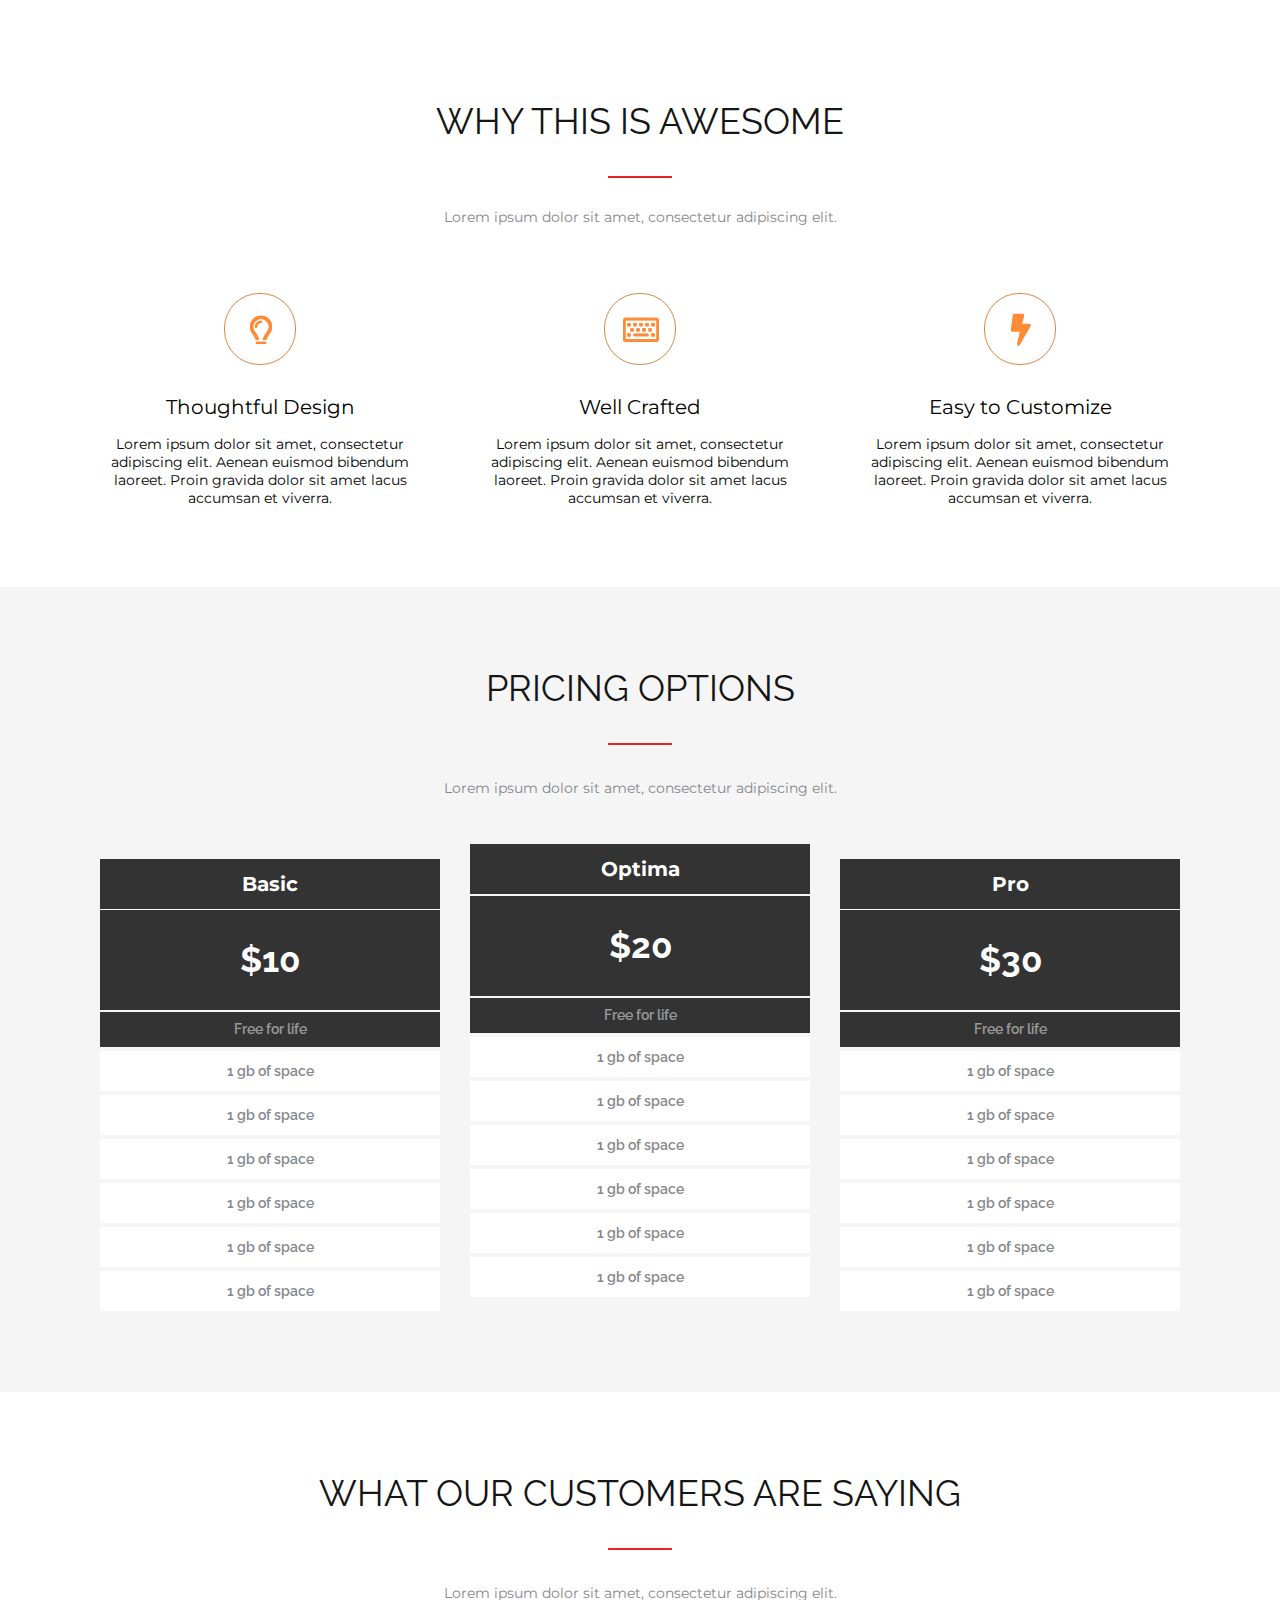
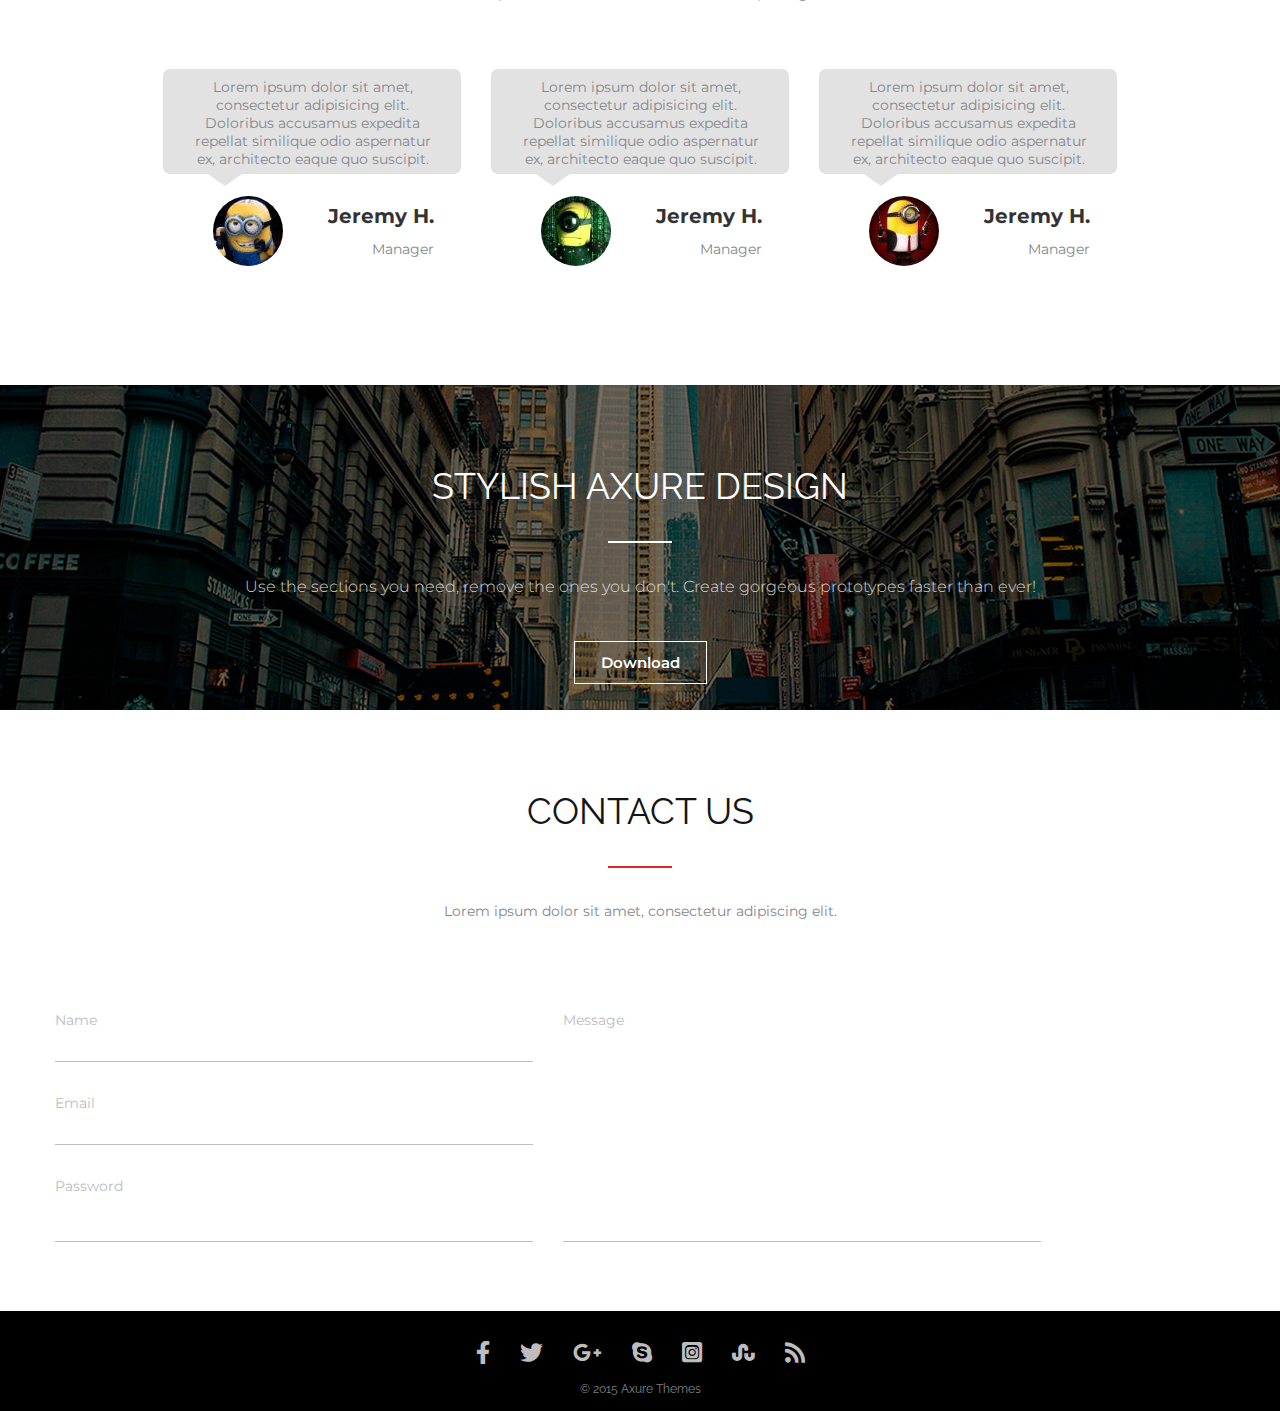
==== index.html @ 78e11a94 "homework 4" ====
<!DOCTYPE html>
<html lang="en">
<head>
    <meta charset="UTF-8">
    <meta name="viewport" content="width=device-width, initial-scale=1.0">
    <link rel="stylesheet" href="css/style.css">
    <link rel="preconnect" href="https://fonts.gstatic.com">
    <link href="https://fonts.googleapis.com/css2?family=Montserrat:wght@400;
700&family=Raleway&display=swap" rel="stylesheet">
    <link rel="stylesheet" href="https://cdnjs.cloudflare.com/ajax/libs/font-awesome/5.15.2/css/all.min.css">
    <title>HomeWork2</title>
    
</head>
<body>
    
    <section class="awesome"> 

      <div class="container">

            <h2 class="awesome__title">

                WHY THIS IS AWESOME

            </h2>
    
            <p class="awesome__description">
               
                Lorem ipsum dolor sit amet, consectetur adipiscing elit.

            </p>

            <div class="awesome-row">
                
                <div class="awesome-row-section">

                    <div class="awesome-section-img">
                    
                        <img class="awesome-img__lamp" src="img/Icon/lamp.png" alt="lamp">
                    
                    </div>

                    <div class="awesome-section__subject">
                        Thoughtful Design
                    </div>
                    
                    <p class="rowsection__text">
                            Lorem ipsum dolor sit amet, consectetur adipiscing 
                            elit. Aenean euismod bibendum laoreet. Proin gravida  dolor sit amet lacus accumsan et viverra.
                    </p>
                
                </div>
                
                <div class="awesome-row-section">
                    
                    <div class="awesome-section-img">

                    <img class="awesome-img__keyboard" src="img/Icon/keyboard.png" alt="keyboard-icon">

                    </div>
    
                    <div class="awesome-section__subject">
                            Well Crafted
                    </div>
                        
                    <p class="rowsection__text">
                            Lorem ipsum dolor sit amet, consectetur adipiscing 
                            elit. Aenean euismod bibendum laoreet. Proin gravida  dolor sit amet lacus accumsan et viverra.
                    </p>

                </div>
                
                <div class="awesome-row-section">


                    <div class="awesome-section-img">

                    <img class="awesome-img__lightning" src="img/Icon/lightning.png" alt="lightning">

                    </div>
    
                    <div class="awesome-section__subject">
                            Easy to Customize
                    </div>
                        
                    <p class="rowsection__text">
                            Lorem ipsum dolor sit amet, consectetur adipiscing 
                            elit. Aenean euismod bibendum laoreet. Proin gravida  dolor sit amet lacus accumsan et viverra.
                    </p>

                </div> 
            </div>
         </div>
    </section>




    <section class="pricing">

        <div class="container">

            <h2 class="pricing__title">

                PRICING OPTIONS

            </h2>
                
            
            <p class="pricing__subtitle">
               
                Lorem ipsum dolor sit amet, 
                consectetur adipiscing elit.

            </p>
            
        

        <div class="pricing-row">

            <div class="pricing-row-item">

                <ul class="pricing-item-colum">
                    <li class="pricing-column__title" >
                        Basic
                    </li>
                    <li class="pricing-column__price">
                        $10
                    </li>
                    <li class="pricing-column__subtitle" >
                        Free for life
                    </li>
                    <li class="pricing-column__list">
                        1 gb of space
                    </li>
                    <li class="pricing-column__list">
                        1 gb of space
                    </li>
                    <li class="pricing-column__list">
                        1 gb of space
                    </li>
                    <li class="pricing-column__list">
                        1 gb of space
                    <li class="pricing-column__list">
                        1 gb of space
                    </li>
                    <li class="pricing-column__list">
                        1 gb of space
                    </li>
                </ul>

            </div>

            

            <div class="pricing-row-item transformblock">

                <ul class="pricing-item-column">
                    <li class="pricing-column__title" >
                        Optima
                    </li>
                    <li class="pricing-middle__price">
                        $20
                    </li>
                    <li class="pricing-middle__subtitle" >
                        Free for life
                    </li>
                    <li class="pricing-column__list">
                        1 gb of space
                    </li>
                    <li class="pricing-column__list">
                        1 gb of space
                    </li>
                    <li class="pricing-column__list">
                        1 gb of space
                    </li>
                    <li class="pricing-column__list">
                        1 gb of space
                    <li class="pricing-column__list">
                        1 gb of space
                    </li>
                    <li class="pricing-column__list">
                        1 gb of space
                    </li>
                </ul>
    
            </div>

            <div class="pricing-row-item">

                <ul class="pricing-item-column">
                    <li class="pricing-column__title" >
                        Pro
                    </li>
                    <li class="pricing-column__price">
                        $30
                    </li>
                    <li class="pricing-column__subtitle" >
                        Free for life
                    </li>
                    <li class="pricing-column__list">
                        1 gb of space
                    </li>
                    <li class="pricing-column__list">
                        1 gb of space
                    </li>
                    <li class="pricing-column__list">
                        1 gb of space
                    </li>
                    <li class="pricing-column__list">
                        1 gb of space
                    <li class="pricing-column__list">
                        1 gb of space
                    </li>
                    <li class="pricing-column__list">
                        1 gb of space
                    </li>
                </ul>
    
            </div>
            </div>

        </div>
    
    </section>


    <section class="customers">

        <div class="container">

            <h2 class="customers__title">

                WHAT OUR CUSTOMERS ARE SAYING

            </h2>

            <p class="customers__subtitle">
               
                Lorem ipsum dolor sit amet, consectetur 
                adipiscing elit.

            </p>
                        
        

            <div class="customers-row-section">

                <div class="customers-section-item">

                    <div class="customers-item-text">

                        <p class="customers__text">
                            
                            Lorem ipsum dolor sit amet, 
                            consectetur adipisicing elit. Doloribus 
                            accusamus expedita repellat similique 
                            odio aspernatur ex, architecto eaque 
                            quo suscipit.

                        </p>

                    </div>
                                            
                    <div class="customers-section-info">

                            
                        <img class="image" src="/img/minions/3.jpg" alt="minions1">
                            
                        <div class="customtrs-information"> 
                            <p class="customers-info__name">
                                Jeremy H.
                            </p>

                            <p class="customers-info__specialty">
                                Manager
                            </p>

                        </div>

                    </div>
                </div>


                <div class="customers-section-item">

                    <div class="customers-item-text">
                        
                        <p class="customers__text">
                            
                            Lorem ipsum dolor sit amet, 
                            consectetur adipisicing elit. Doloribus 
                            accusamus expedita repellat similique 
                            odio aspernatur ex, architecto eaque 
                            quo suscipit.

                        </p>

                    </div>
                                            
                    <div class="customers-section-info">

                            
                        <img class="image" src="/img/minions/7.jpg" alt="minions2">
                            
                        
                        <div class="customtrs-information"> 
                            <p class="customers-info__name">
        
                                Jeremy H.
                                
                            </p>
        
                            <p class="customers-info__specialty">
        
                                Manager
                                
                            </p>
        
                        </div>

                    </div>
                </div>


                <div class="customers-section-item">

                    <div class="customers-item-text">

                        <p class="customers__text">
                            
                            Lorem ipsum dolor sit amet, 
                            consectetur adipisicing elit. Doloribus 
                            accusamus expedita repellat similique 
                            odio aspernatur ex, architecto eaque 
                            quo suscipit.

                        </p>

                    </div>
                                            
                    <div class="customers-section-info">

                            
                        <img class="image" src="/img/minions/13.jpg" alt="minions3">
                            
                        
                        <div class="customtrs-information"> 
                            <p class="customers-info__name">
        
                                    Jeremy H.
                                
                            </p>
        
                            <p class="customers-info__specialty">
        
                                    Manager
                                
                            </p>
        
                        </div>

                
                    </div>

                </div>

            </div>
        </div>
    </section>


    <section class="axure">

        <div class="axure-dark">

            <div class="cotainer">

                <h2 class="axure__title">

                    STYLISH AXURE DESIGN

                </h2>

                <p class="axure__subtitle">

                    Use the sections you need, remove the ones 
                    you don't.  Create gorgeous prototypes 
                    faster than ever!

                </p>

                    
                <div class="cotainer-button">
                   
                    <a class="axure__download" href="#">

                        Download

                    </a>

                </div>    

            </div>


        </div>

    </section>

    <section class="contact">

        <div class="container">

            <h2 class="contact__title">

                CONTACT US

            </h2>

            <p class="contact__subtitle">

                Lorem ipsum dolor sit amet, 
                consectetur adipiscing elit.

            </p>

            <div class="container-data">

                <div class="container-data-filling">

                    <p class="container-filling__name">

                        Name

                    </p>

                    <p class="container-filling__email">

                        Email

                    </p>

                    <p class="container-filling__password">

                        Password

                    </p>

                </div>

                <div class="container-data-filling">

                    <p class="container-filling__message">

                        Message

                    </p>

                </div>

            </div>

        </div>

    </section>

    <footer class="social">

        <div ckass="container">

            <div class="social-image-icons">

                <div class="social__icons">

                    <i class="fab fa-facebook-f"></i>            
                    
                </div>

                <div class="social__icons">
                
                    <i class="fab fa-twitter"></i>
                    
                </div>

                <div class="social__icons">
                
                    <i class="fab fa-google-plus-g"></i>
                    
                </div>

                <div class="social__icons">
                
                    <i class="fab fa-skype"></i>
                    
                </div>

                <div class="social__icons">
                
                    <i class="fab fa-instagram-square"></i>
                    
                </div>

                <div class="social__icons">
                
                    <i class="fab fa-stumbleupon"></i>
                    
                </div>

                <div class="social__icons">
                
                    <i class="fas fa-rss"></i>
                    
                </div>

            </div>

            <div class="sicial__license">

                <p class="social-license__text">

                    © 2015 Axure Themes

                </p>

            </div>

            
            
        </div>

    </footer>

</body>
</html>
---- css/style.css ----
@import url("/css/awesome.css");
@import url("/css/pricing.css");
@import url("/css/customers.css");
@import url("/css/axure.css");
@import url("/css/contact.css");
@import url('/css/social.css');



*{
    margin: 0%;
    padding: 0%;
    list-style: none;
    text-decoration: none;
}
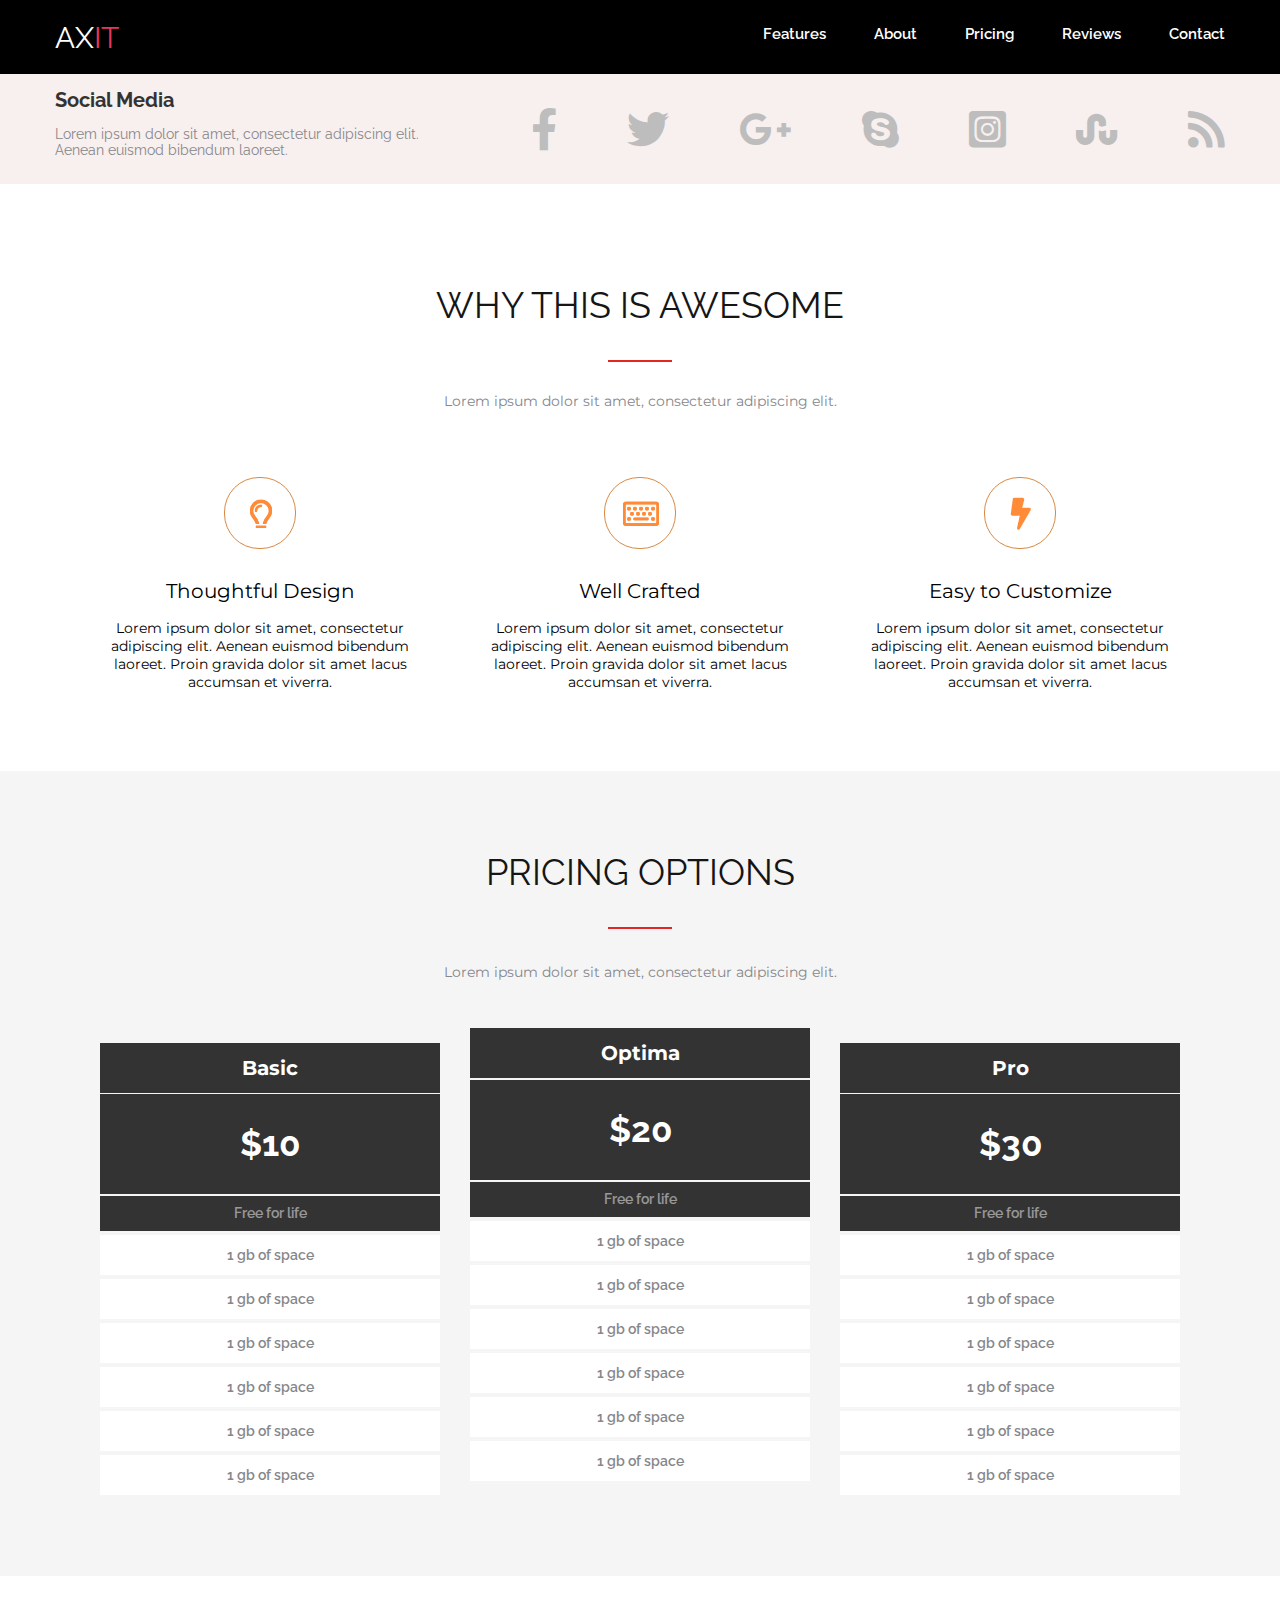
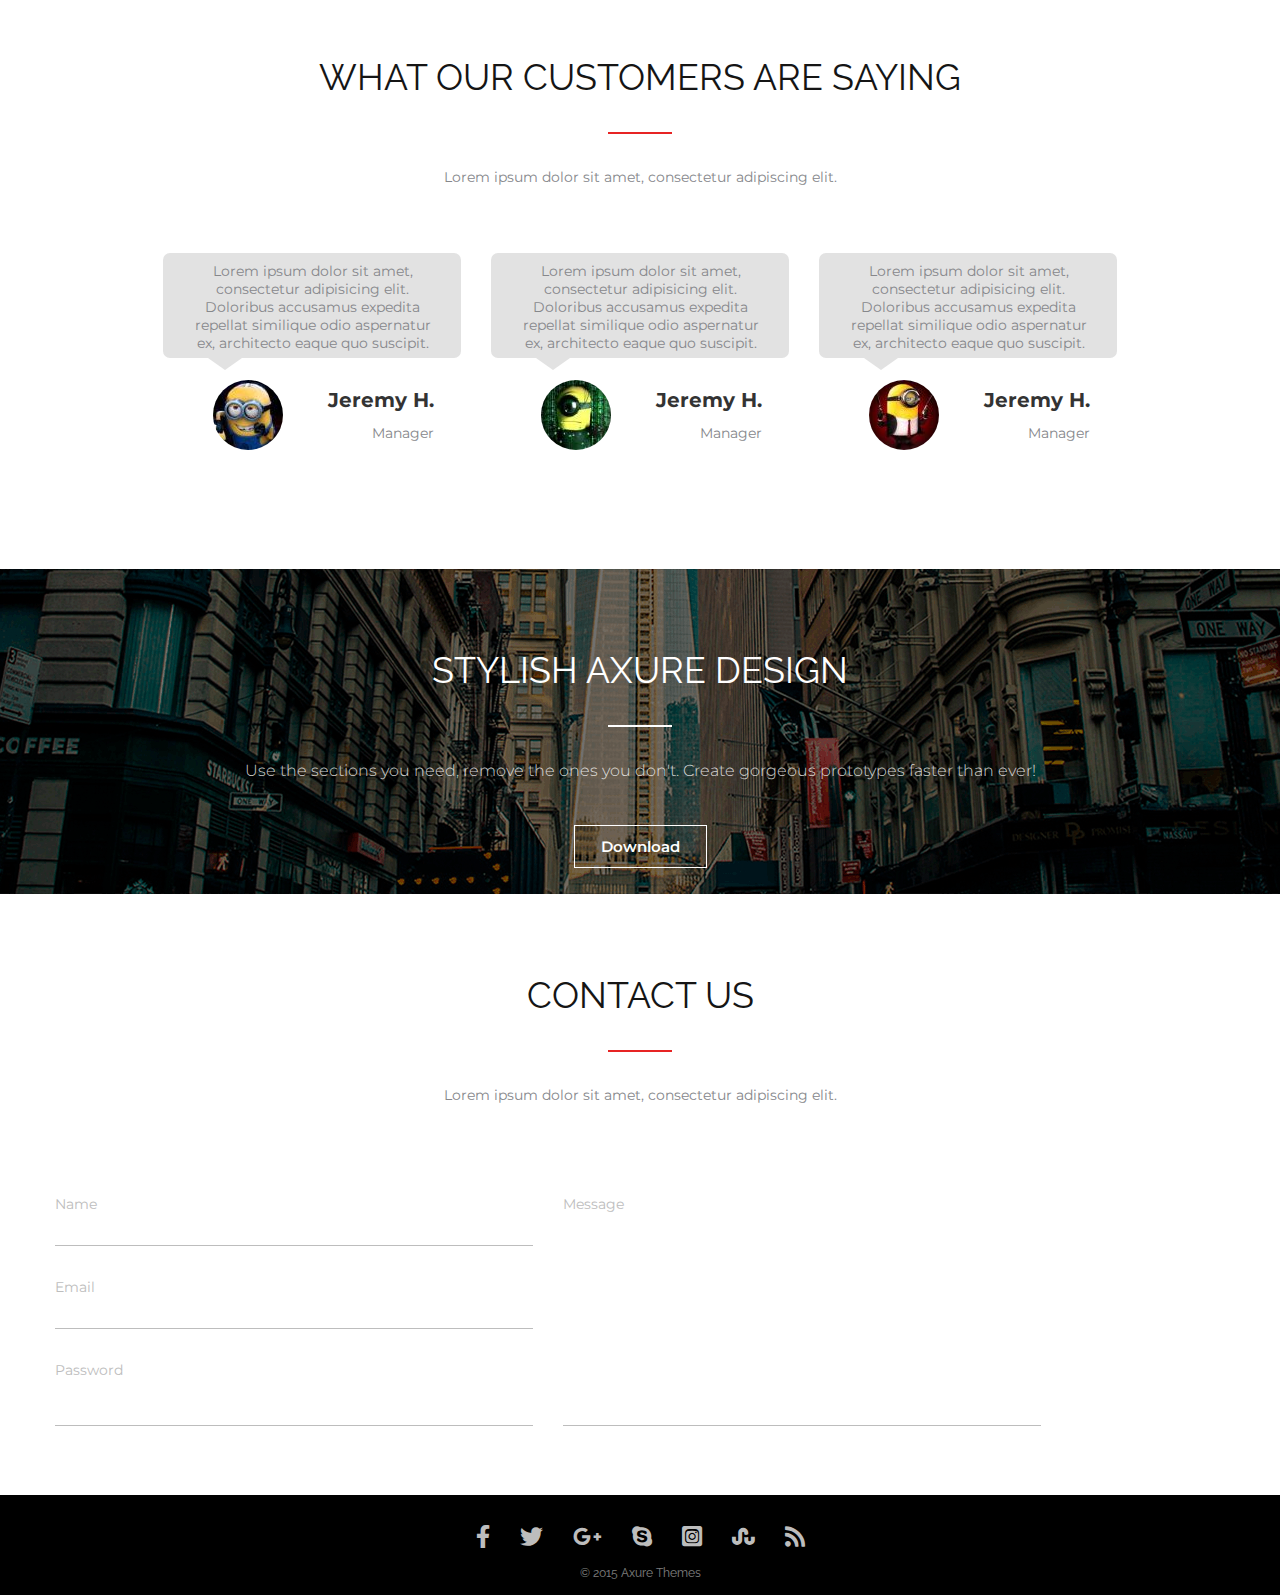
==== commit d7415be8: "Home Work 5" ====
--- a/index.html
+++ b/index.html
@@ -12,6 +12,109 @@
     
 </head>
 <body>
+
+    <header class="header">
+
+        <div class="container">
+
+            <div class="header-wrapper">
+
+                <div class="header-wrapper__text">
+
+                    <a class="axit" href="#">AX<span class="color">IT</span></a>
+                
+                </div>
+
+                <nav class="header-wrapper-nav">
+
+                    <ul class="header-nav-row">
+
+                        <li ><a class="header-row__elements" href="#">Features</a></li>
+                        <li ><a class="header-row__elements" href="#">About</a></li>
+                        <li ><a class="header-row__elements" href="#">Pricing</a></li>
+                        <li ><a class="header-row__elements" href="#">Reviews</a></li>
+                        <li ><a class="header-row__elements" href="#">Contact</a></li>
+                        
+                    </ul>
+
+                </nav>
+
+            </div>
+
+        </div>
+
+    </header> 
+
+    <section class="socialmedia">
+
+        <div class="container container-copy">
+
+            <div class="social-media">  
+
+                <h2 class="socialmedia__title">
+
+                    Social Media
+
+                </h2>
+
+                <p class="socialmedia__text">
+
+                    Lorem ipsum dolor sit amet, consectetur 
+                    adipiscing elit. Aenean euismod bibendum laoreet.
+
+                </p>
+                
+            </div> 
+
+            <div class="socialmedia-img">
+
+                <div class="socialmedia__icons">
+
+                    <i class="fab fa-facebook-f"></i>            
+                    
+                </div>
+
+                <div class="socialmedia__icons">
+                
+                    <i class="fab fa-twitter"></i>
+                    
+                </div>
+
+                <div class="socialmedia__icons">
+                
+                    <i class="fab fa-google-plus-g"></i>
+                    
+                </div>
+
+                <div class="socialmedia__icons">
+                
+                    <i class="fab fa-skype"></i>
+                    
+                </div>
+
+                <div class="socialmedia__icons">
+                
+                    <i class="fab fa-instagram-square"></i>
+                    
+                </div>
+
+                <div class="socialmedia__icons">
+                
+                    <i class="fab fa-stumbleupon"></i>
+                    
+                </div>
+
+                <div class="socialmedia__icons">
+                
+                    <i class="fas fa-rss"></i>
+                    
+                </div>
+
+            </div>
+
+        </div>
+
+    </section>
     
     <section class="awesome"> 
 
@@ -524,8 +627,6 @@
 
             </div>
 
-            
-            
         </div>
 
     </footer>
--- a/css/style.css
+++ b/css/style.css
@@ -4,6 +4,9 @@
 @import url("/css/axure.css");
 @import url("/css/contact.css");
 @import url('/css/social.css');
+@import url('/css/axit.css');
+@import Url('/css/socialmedia.css');
+
 
 
 
@@ -13,3 +16,9 @@
     list-style: none;
     text-decoration: none;
 }
+
+.container {
+    max-width: 1170px;
+    padding: 0px 15px;
+    margin: auto;
+}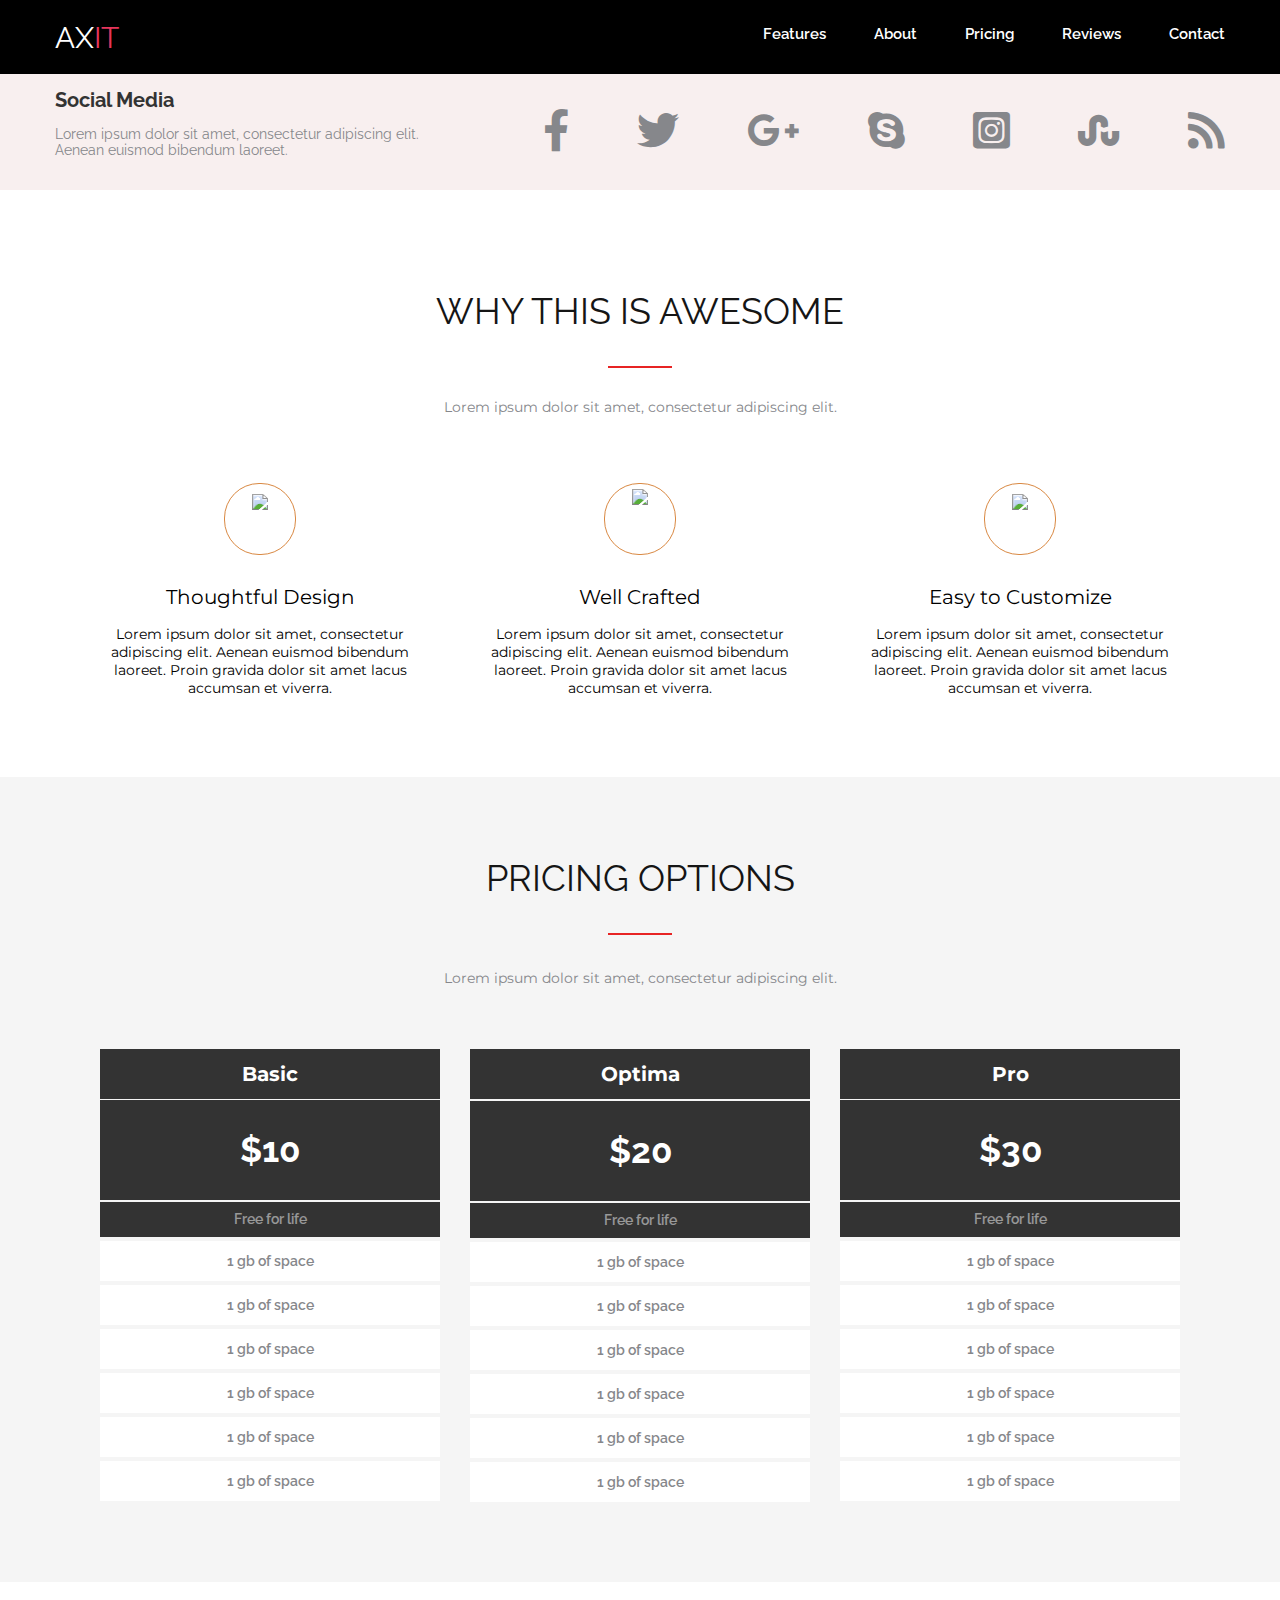
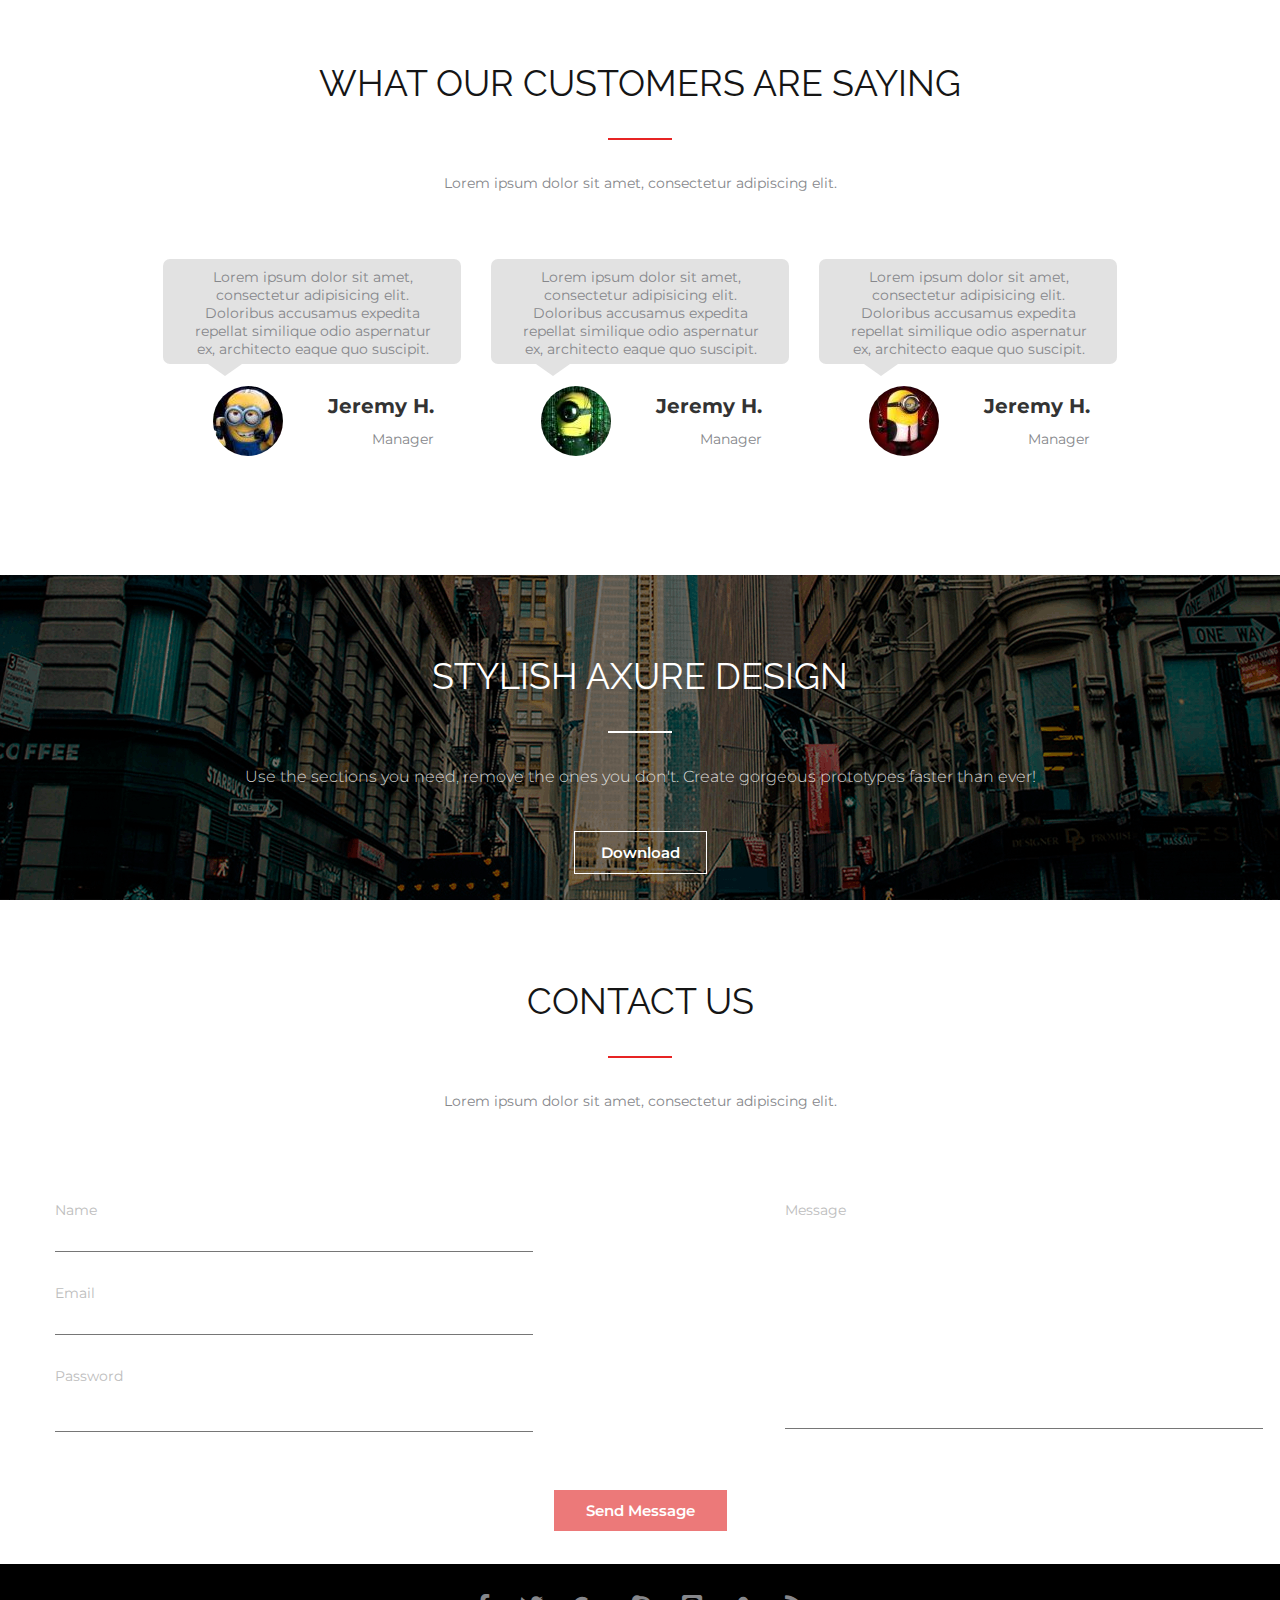
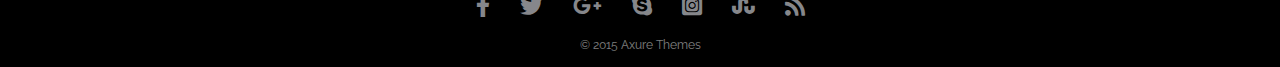
==== commit 113551f1: "Home Work 6" ====
--- a/index.html
+++ b/index.html
@@ -12,6 +12,7 @@
     
 </head>
 <body>
+    
 
     <header class="header">
 
@@ -29,11 +30,11 @@
 
                     <ul class="header-nav-row">
 
-                        <li ><a class="header-row__elements" href="#">Features</a></li>
-                        <li ><a class="header-row__elements" href="#">About</a></li>
-                        <li ><a class="header-row__elements" href="#">Pricing</a></li>
-                        <li ><a class="header-row__elements" href="#">Reviews</a></li>
-                        <li ><a class="header-row__elements" href="#">Contact</a></li>
+                        <li class="header-row__elements"><a href="#" class="link-axit">Features</a></li>
+                        <li class="header-row__elements"><a href="#" class="link-axit">About</a></li>
+                        <li class="header-row__elements"><a href="#" class="link-axit">Pricing</a></li>
+                        <li class="header-row__elements"><a href="#" class="link-axit">Reviews</a></li>
+                        <li class="header-row__elements"><a href="#" class="link-axit">Contact</a></li>
                         
                     </ul>
 
@@ -68,47 +69,17 @@
 
             <div class="socialmedia-img">
 
-                <div class="socialmedia__icons">
-
-                    <i class="fab fa-facebook-f"></i>            
-                    
-                </div>
-
-                <div class="socialmedia__icons">
-                
-                    <i class="fab fa-twitter"></i>
-                    
-                </div>
-
-                <div class="socialmedia__icons">
-                
-                    <i class="fab fa-google-plus-g"></i>
-                    
-                </div>
-
-                <div class="socialmedia__icons">
-                
-                    <i class="fab fa-skype"></i>
-                    
-                </div>
-
-                <div class="socialmedia__icons">
-                
-                    <i class="fab fa-instagram-square"></i>
-                    
-                </div>
-
-                <div class="socialmedia__icons">
-                
-                    <i class="fab fa-stumbleupon"></i>
-                    
-                </div>
-
-                <div class="socialmedia__icons">
-                
-                    <i class="fas fa-rss"></i>
-                    
-                </div>
+                <ul class="socialmedia-img-row">
+
+                    <li class="socialmedia__icons"><a href="#" class="link"><i class="fab fa-facebook-f"></i></a></li>
+                    <li class="socialmedia__icons"><a href="#" class="link"><i class="fab fa-twitter"></i></li>
+                    <li class="socialmedia__icons"><a href="#" class="link"><i class="fab fa-google-plus-g"></i></a></li>
+                    <li class="socialmedia__icons"><a href="#" class="link"><i class="fab fa-skype"></i></a></li>
+                    <li class="socialmedia__icons"><a href="#" class="link"><i class="fab fa-instagram-square"></i></a></li>
+                    <li class="socialmedia__icons"><a href="#" class="link"><i class="fab fa-stumbleupon"></i></a></li>
+                    <li class="socialmedia__icons"><a href="#" class="link"><i class="fas fa-rss"></i></a></li>
+                    
+                </ul>
 
             </div>
 
@@ -138,7 +109,7 @@
 
                     <div class="awesome-section-img">
                     
-                        <img class="awesome-img__lamp" src="img/Icon/lamp.png" alt="lamp">
+                        <img class="awesome-img__lamp" src="https://img.icons8.com/emoji/48/000000/light-bulb-emoji.png"/>
                     
                     </div>
 
@@ -157,8 +128,8 @@
                     
                     <div class="awesome-section-img">
 
-                    <img class="awesome-img__keyboard" src="img/Icon/keyboard.png" alt="keyboard-icon">
-
+                        <img class="awesome-img__keyboard" src="https://img.icons8.com/ios/50/000000/keyboard.png"/>
+                        
                     </div>
     
                     <div class="awesome-section__subject">
@@ -177,7 +148,7 @@
 
                     <div class="awesome-section-img">
 
-                    <img class="awesome-img__lightning" src="img/Icon/lightning.png" alt="lightning">
+                        <img class="awesome-img__lightning" src="https://img.icons8.com/fluent/48/000000/conflict.png"/>
 
                     </div>
     
@@ -194,9 +165,6 @@
             </div>
          </div>
     </section>
-
-
-
 
     <section class="pricing">
 
@@ -217,7 +185,6 @@
             </p>
             
         
-
         <div class="pricing-row">
 
             <div class="pricing-row-item">
@@ -254,7 +221,6 @@
             </div>
 
             
-
             <div class="pricing-row-item transformblock">
 
                 <ul class="pricing-item-column">
@@ -531,24 +497,31 @@
 
                 <div class="container-data-filling">
 
+
                     <p class="container-filling__name">
 
                         Name
 
                     </p>
 
+                    <input type="text" class="name">
+
                     <p class="container-filling__email">
 
                         Email
 
                     </p>
 
+                    <input type="text" class="email">
+
                     <p class="container-filling__password">
 
                         Password
 
                     </p>
 
+                    <input type="text" class="password">
+
                 </div>
 
                 <div class="container-data-filling">
@@ -558,8 +531,20 @@
                         Message
 
                     </p>
-
-                </div>
+ 
+                    <input type="text" class="message">
+
+                </div>
+
+            </div>
+
+            <div class="container-sendmessage">
+                   
+                <a class="sendmessage-text" href="#">
+
+                    Send Message
+
+                </a>
 
             </div>
 
@@ -571,51 +556,19 @@
 
         <div ckass="container">
 
-            <div class="social-image-icons">
-
-                <div class="social__icons">
-
-                    <i class="fab fa-facebook-f"></i>            
-                    
-                </div>
-
-                <div class="social__icons">
-                
-                    <i class="fab fa-twitter"></i>
-                    
-                </div>
-
-                <div class="social__icons">
-                
-                    <i class="fab fa-google-plus-g"></i>
-                    
-                </div>
-
-                <div class="social__icons">
-                
-                    <i class="fab fa-skype"></i>
-                    
-                </div>
-
-                <div class="social__icons">
-                
-                    <i class="fab fa-instagram-square"></i>
-                    
-                </div>
-
-                <div class="social__icons">
-                
-                    <i class="fab fa-stumbleupon"></i>
-                    
-                </div>
-
-                <div class="social__icons">
-                
-                    <i class="fas fa-rss"></i>
-                    
-                </div>
-
-            </div>
+            
+
+            <ul class="social-image-icons">
+
+                <li class="social__icons"><a href="#" class="link-social"><i class="fab fa-facebook-f"></i></a></li>
+                <li class="social__icons"><a href="#" class="link-social"><i class="fab fa-twitter"></i></li>
+                <li class="social__icons"><a href="#" class="link-social"><i class="fab fa-google-plus-g"></i></a></li>
+                <li class="social__icons"><a href="#" class="link-social"><i class="fab fa-skype"></i></a></li>
+                <li class="social__icons"><a href="#" class="link-social"><i class="fab fa-instagram-square"></i></a></li>
+                <li class="social__icons"><a href="#" class="link-social"><i class="fab fa-stumbleupon"></i></a></li>
+                <li class="social__icons"><a href="#" class="link-social"><i class="fas fa-rss"></i></a></li>
+                    
+            </ul>
 
             <div class="sicial__license">
 
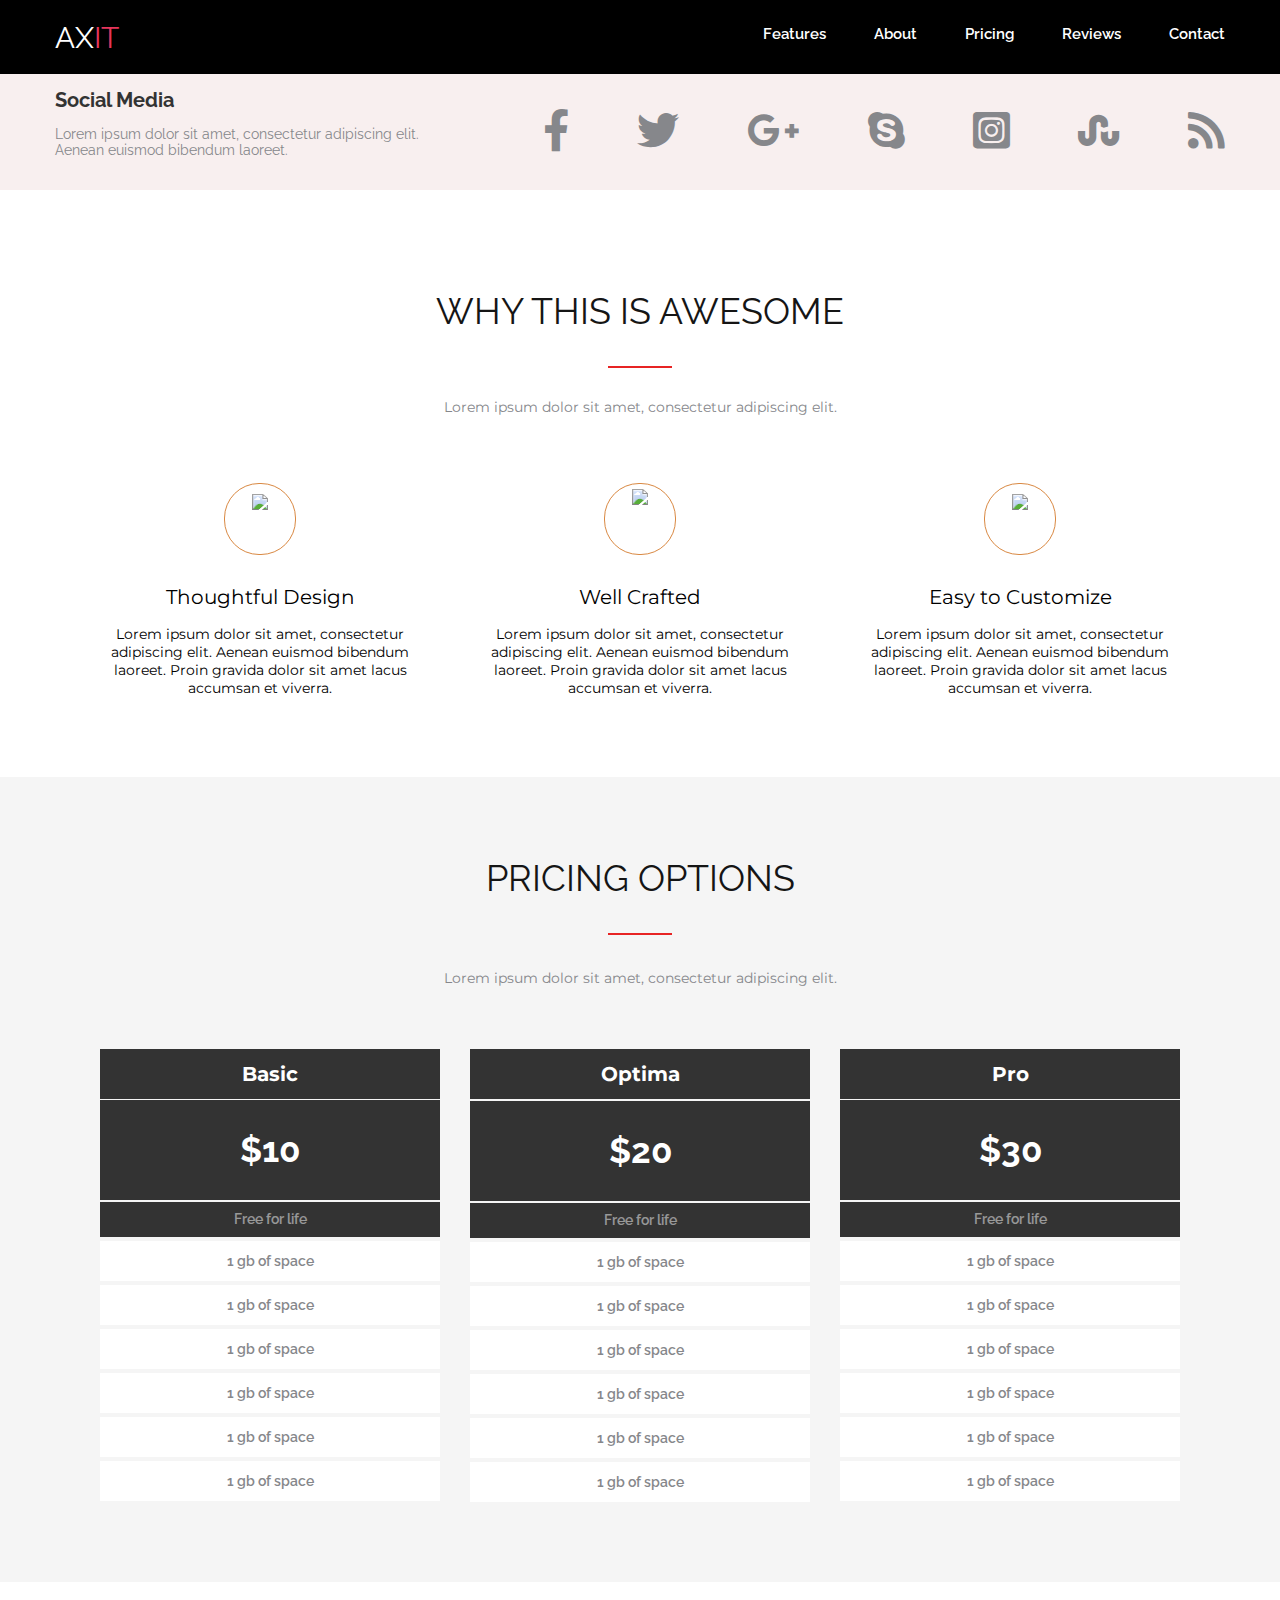
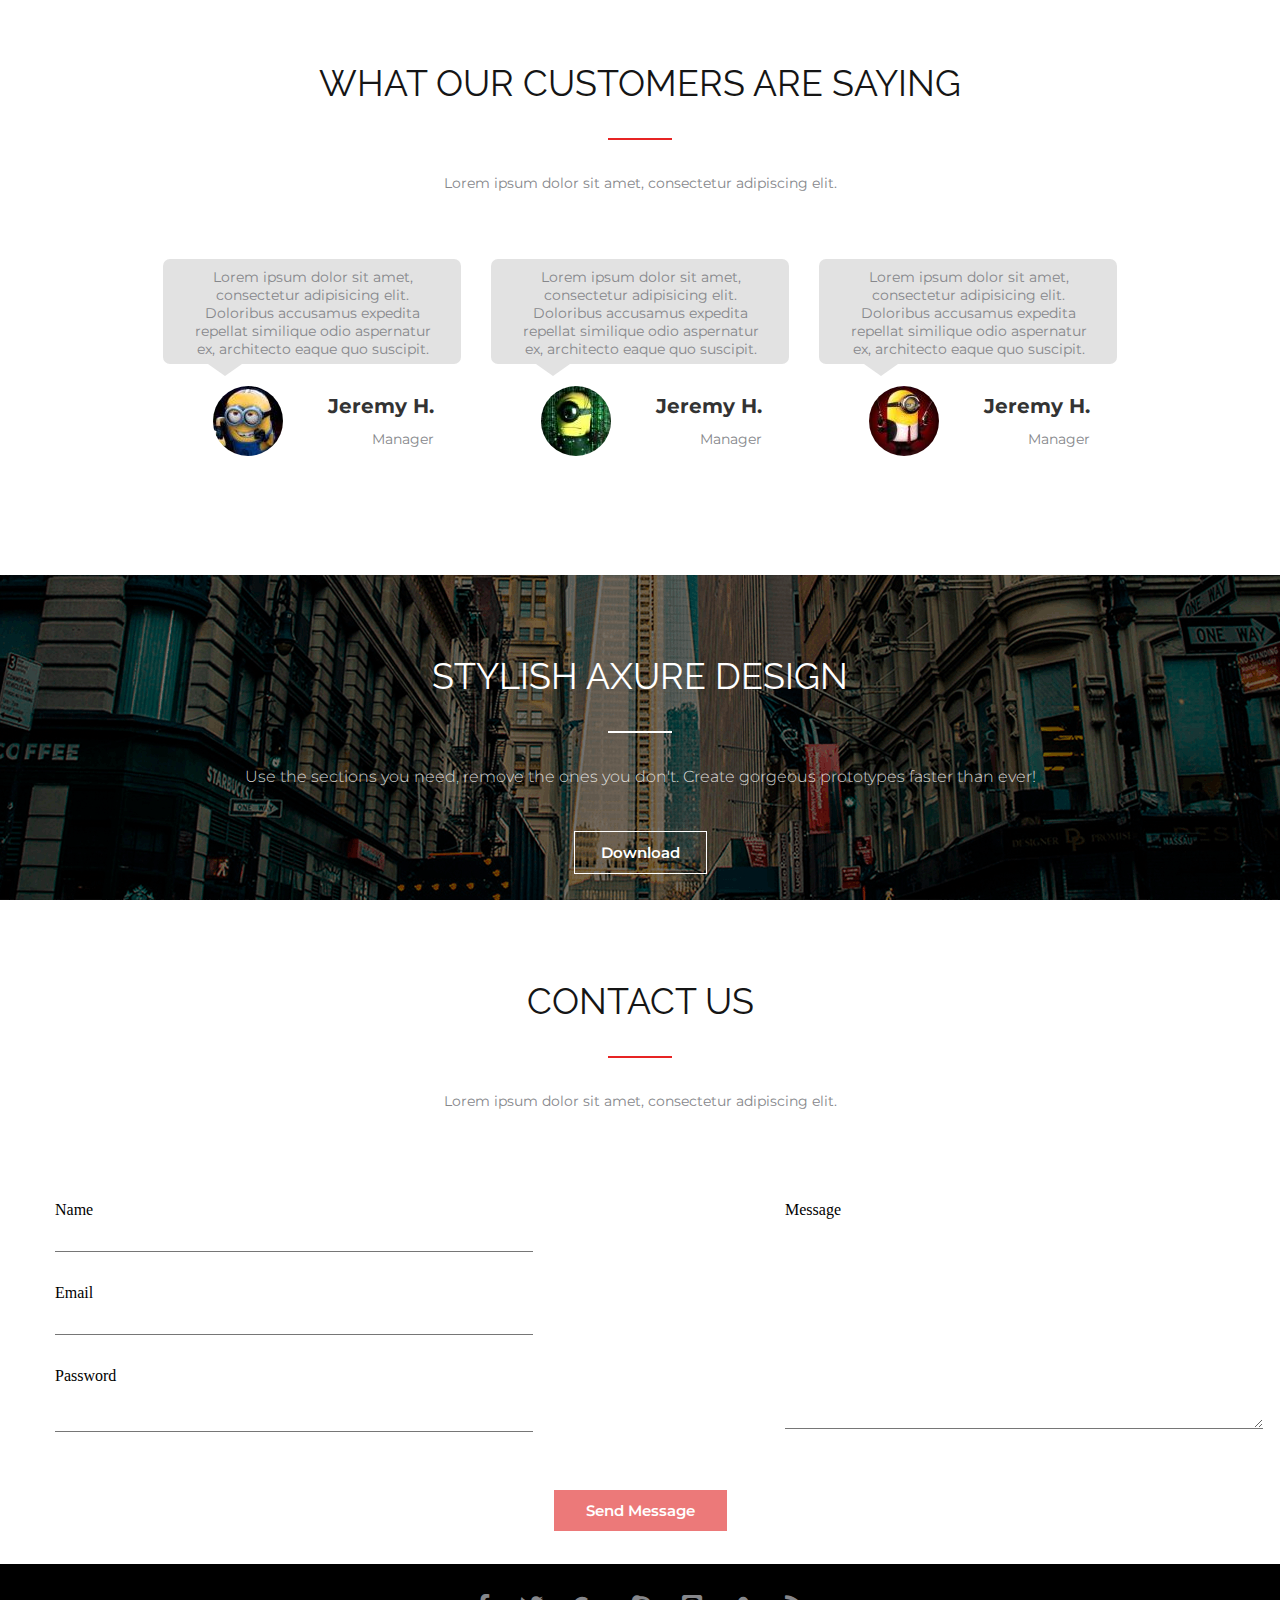
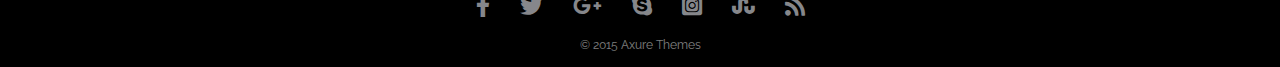
==== commit 393b1d86: "Home Work 6" ====
--- a/index.html
+++ b/index.html
@@ -187,7 +187,7 @@
         
         <div class="pricing-row">
 
-            <div class="pricing-row-item">
+            <div class="pricing-row-item transformblock">
 
                 <ul class="pricing-item-colum">
                     <li class="pricing-column__title" >
@@ -254,7 +254,7 @@
     
             </div>
 
-            <div class="pricing-row-item">
+            <div class="pricing-row-item transformblock">
 
                 <ul class="pricing-item-column">
                     <li class="pricing-column__title" >
@@ -459,7 +459,7 @@
                 </p>
 
                     
-                <div class="cotainer-button">
+                <div class="container-button">
                    
                     <a class="axure__download" href="#">
 
@@ -497,42 +497,19 @@
 
                 <div class="container-data-filling">
 
-
-                    <p class="container-filling__name">
-
-                        Name
-
-                    </p>
-
-                    <input type="text" class="name">
-
-                    <p class="container-filling__email">
-
-                        Email
-
-                    </p>
-
-                    <input type="text" class="email">
-
-                    <p class="container-filling__password">
-
-                        Password
-
-                    </p>
-
-                    <input type="text" class="password">
-
-                </div>
+                   <label for="text" class="name">Name</label>
+                    <input type="text" class="name-text">
+                   <label for="text" class="email">Email</label>
+                    <input type="email" class="email-text">
+                   <label for="text" class="password">Password</label>
+                    <input type="password" class="password-text">
+
+                </div> 
 
                 <div class="container-data-filling">
 
-                    <p class="container-filling__message">
-
-                        Message
-
-                    </p>
- 
-                    <input type="text" class="message">
+                    <label for="text" class="message">Message</label>
+                    <textarea class="message-text" name="text" id="" cols="30" rows="13"></textarea>
 
                 </div>
 
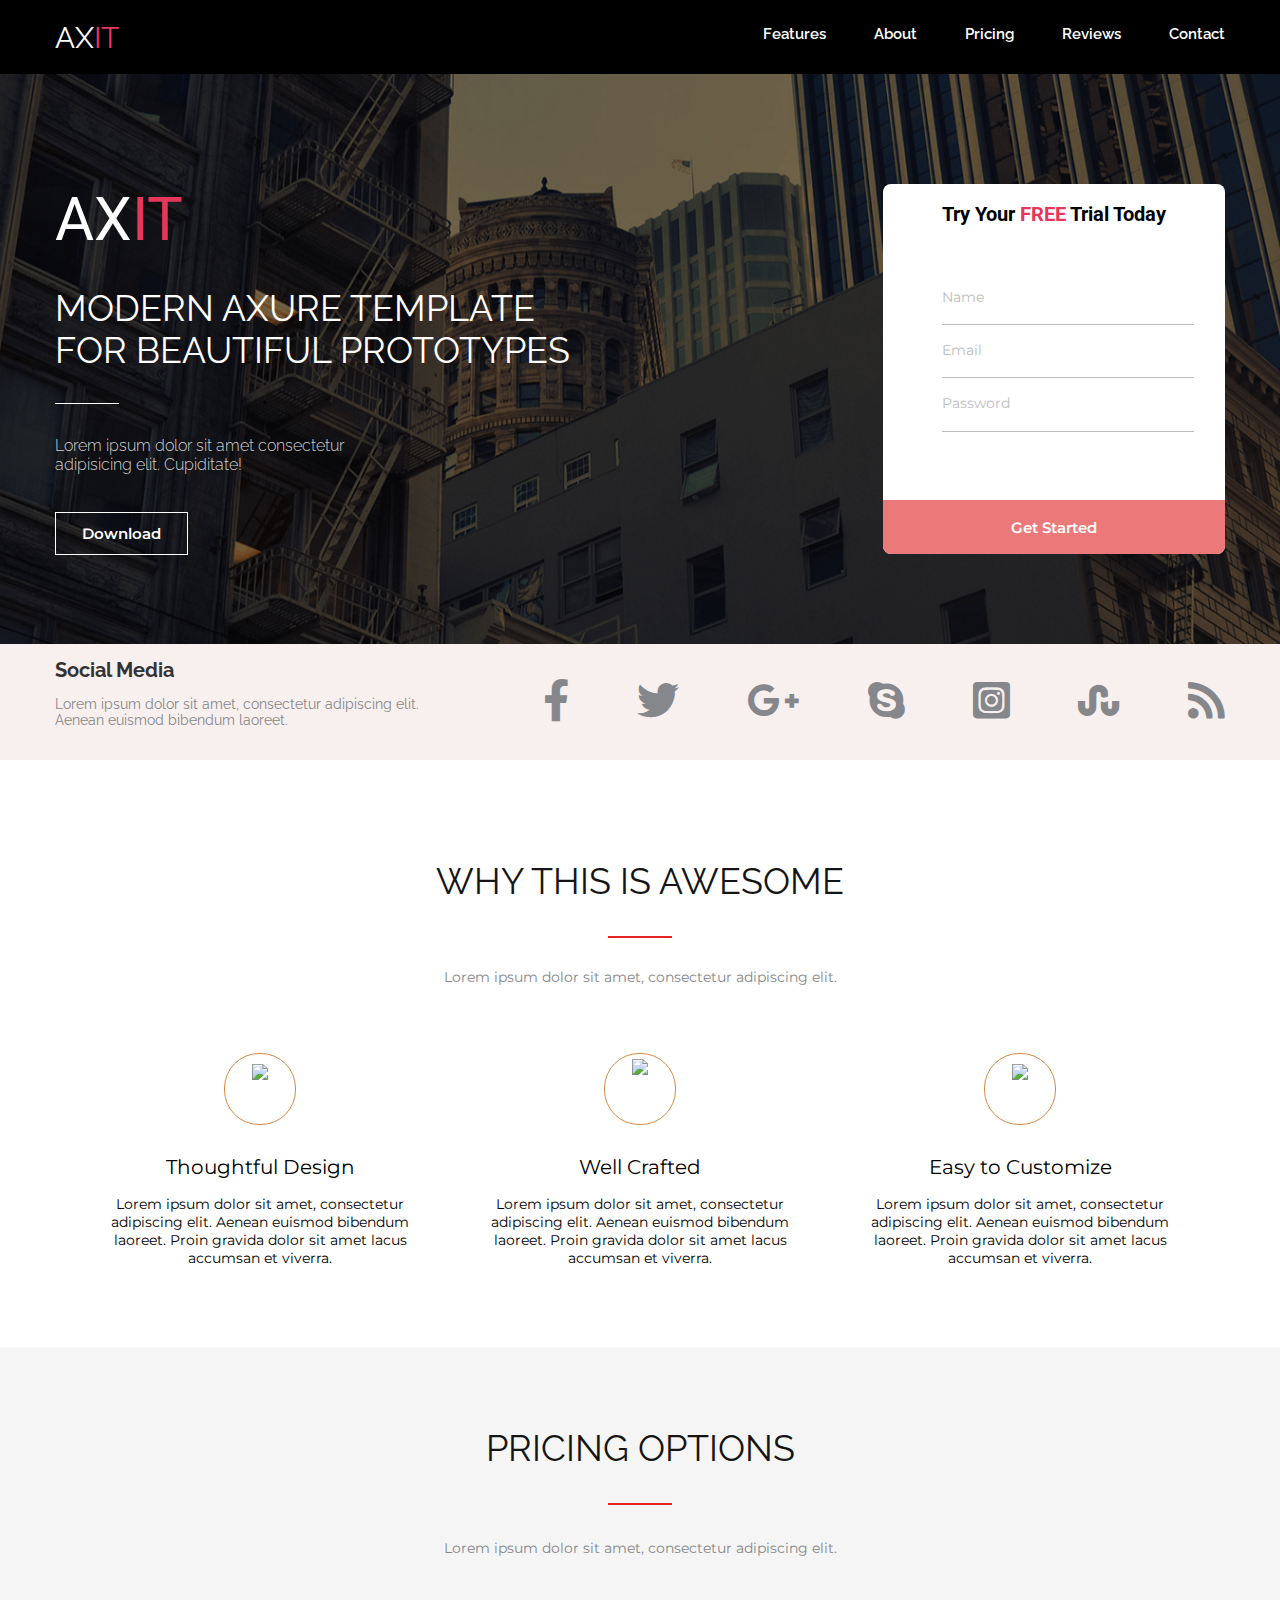
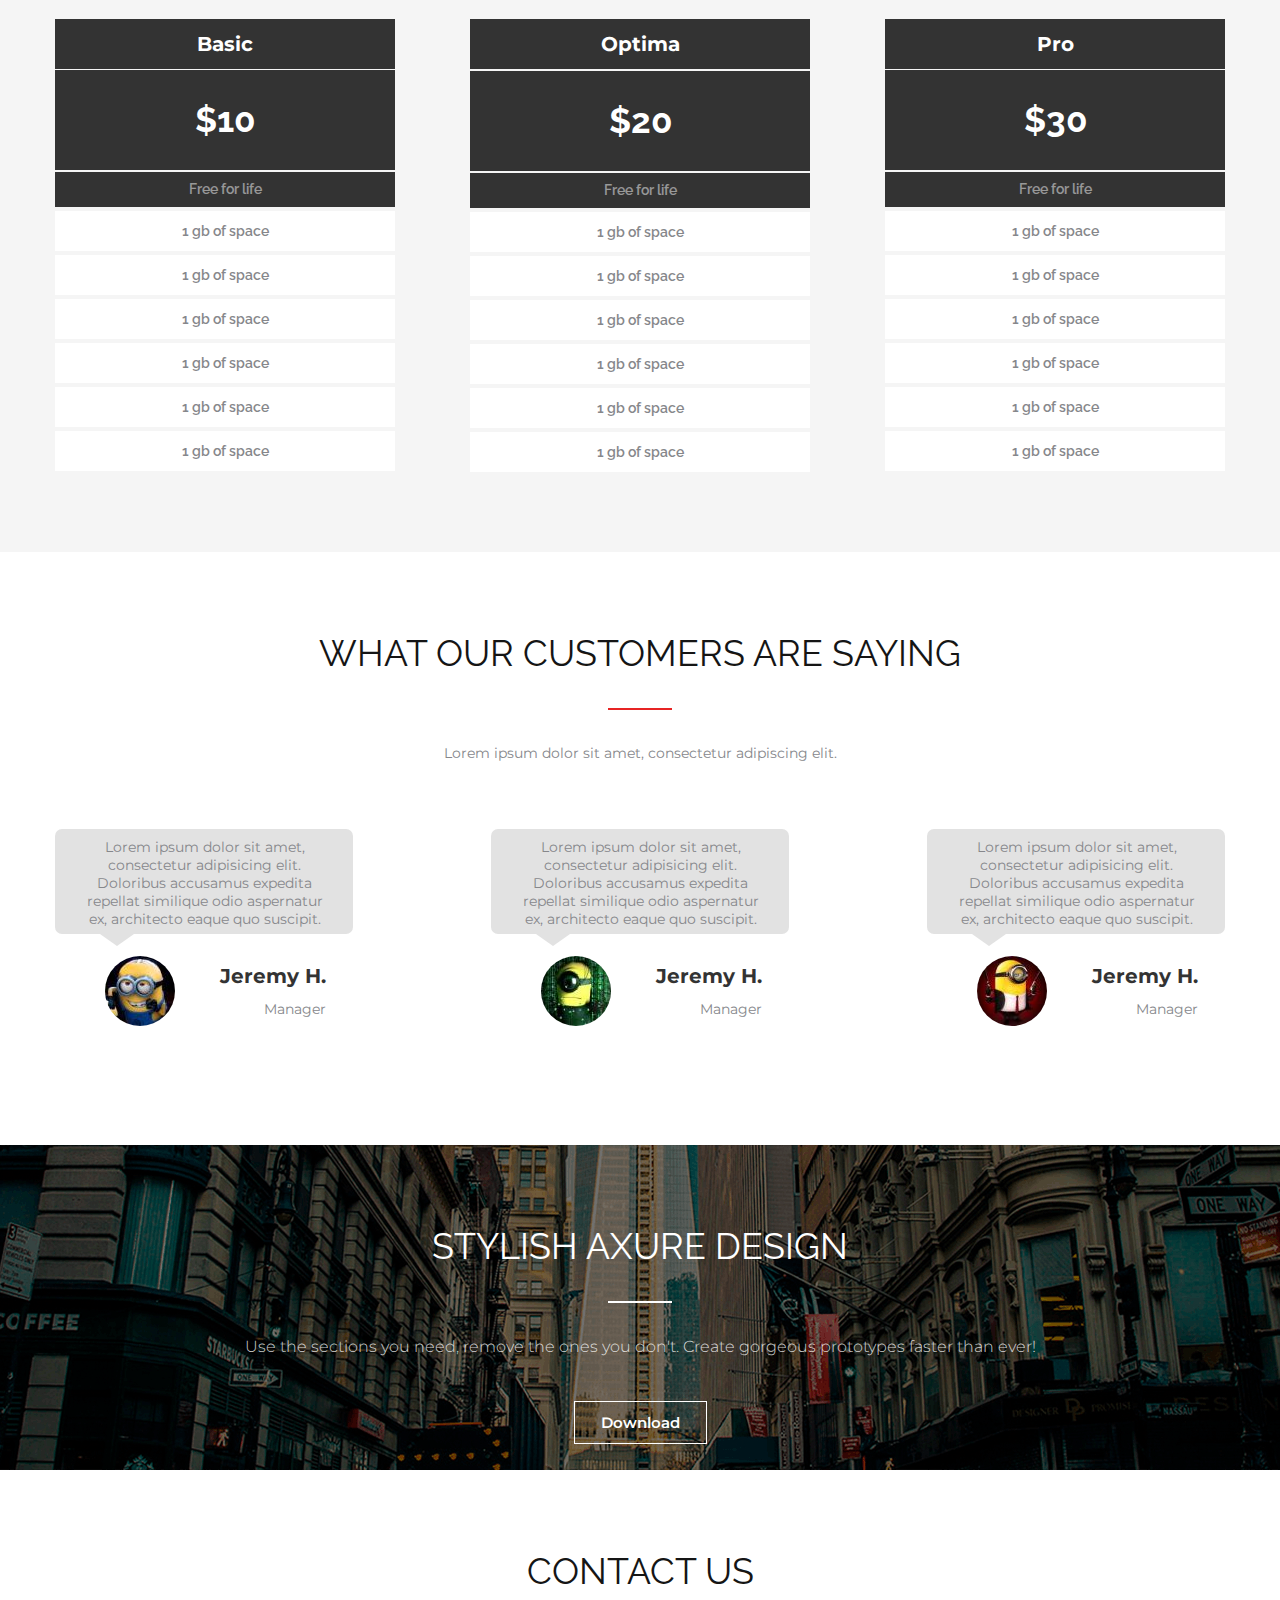
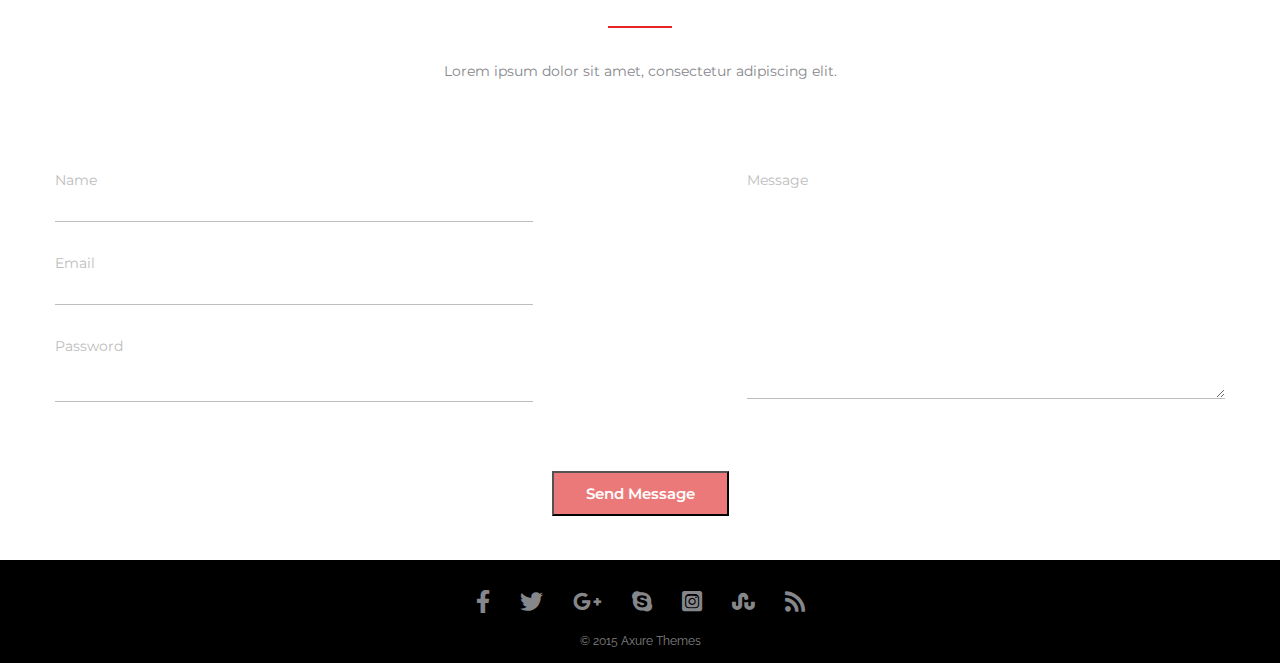
==== commit 733f5a39: "Home Work 7" ====
--- a/index.html
+++ b/index.html
@@ -7,6 +7,9 @@
     <link rel="preconnect" href="https://fonts.gstatic.com">
     <link href="https://fonts.googleapis.com/css2?family=Montserrat:wght@400;
 700&family=Raleway&display=swap" rel="stylesheet">
+    <link rel="preconnect" href="https://fonts.gstatic.com">
+    <link href="https://fonts.googleapis.com/css2?family=Roboto&display=swap" 
+            rel="stylesheet">
     <link rel="stylesheet" href="https://cdnjs.cloudflare.com/ajax/libs/font-awesome/5.15.2/css/all.min.css">
     <title>HomeWork2</title>
     
@@ -46,6 +49,105 @@
 
     </header> 
 
+    <section class="modern">
+
+        <div class="modern-dark">
+            
+           <div class="container">
+
+                <div class="container-form">
+
+                    <div class="container-left">
+
+                        <div class="modern-dark__text">
+
+                            <a class="axit__text" href="#">AX<span class="color__text">IT</span></a>
+                    
+                        </div>
+
+                        <h2 class="modern__title">
+
+                            MODERN AXURE TEMPLATE FOR BEAUTIFUL PROTOTYPES
+            
+                        </h2>
+
+                        <p class="modern__subtitle">
+                    
+                            Lorem ipsum dolor 
+                            sit amet consectetur adipisicing elit. Cupiditate!
+                        </p>
+
+                        <div class="modern-button">
+
+                            <a class="modern__download" href="#">
+
+                                Download
+
+                            </a>
+
+                        </div>
+
+                    </div>
+
+                    <div class="container-right">
+
+                        <form action="#" name="free-info" method="POST">
+        
+                            <div class="free-title">
+        
+                                <h2 class="free-title__text">Try Your <span class="title__text">FREE</span> Trial Today</h2>
+
+                            </div>
+
+                            
+
+                            <div class="info-free-name">
+                                        
+                                <label for="name" class="free-info__name">Name</label>
+
+                                <input type="text" class="free-text-name" name="name">
+
+                            </div>
+
+                            <div class="info-free-email">
+            
+                                <label for="email" class="free-info__email">Email</label>
+            
+                                <input type="email" class="free-text-email" name="email">
+                                
+                            </div>
+                                
+                            <div class="info-free-password">
+            
+                                <label for="password" class="free-info__password">Password</label>
+            
+                                <input type="password" class="free-text-passwrd" name="password">
+            
+                            </div> 
+
+                            <div class="container-right-sendmessage">
+                   
+                                <button class="right-sendmessage" type="submit">
+                
+                                    Get Started
+                
+                                </button>
+                
+                            </div>
+                            
+                        </form>
+        
+                    </div>
+
+                </div>
+    
+            </div>
+
+           
+        </div>
+
+    </section>
+
     <section class="socialmedia">
 
         <div class="container container-copy">
@@ -64,6 +166,7 @@
                     adipiscing elit. Aenean euismod bibendum laoreet.
 
                 </p>
+
                 
             </div> 
 
@@ -493,35 +596,56 @@
 
             </p>
 
-            <div class="container-data">
-
-                <div class="container-data-filling">
-
-                   <label for="text" class="name">Name</label>
-                    <input type="text" class="name-text">
-                   <label for="text" class="email">Email</label>
-                    <input type="email" class="email-text">
-                   <label for="text" class="password">Password</label>
-                    <input type="password" class="password-text">
-
-                </div> 
-
-                <div class="container-data-filling">
-
-                    <label for="text" class="message">Message</label>
-                    <textarea class="message-text" name="text" id="" cols="30" rows="13"></textarea>
-
-                </div>
-
-            </div>
+            <form action="#" name="contact-info" method="POST">
+
+                <div class="container-data">
+
+                    <div class="container-data-filling">
+
+                        <div>
+
+                            <label for="text" class="container-filling__name">Name</label>
+
+                            <input type="text" class="name-text" name="text">
+
+                        </div>
+
+                        <div>
+
+                            <label for="email" class="container-filling__email">Email</label>
+
+                            <input type="email" class="email-text" name="email">
+
+                        </div>
+
+                        <div>
+
+                            <label for="password" class="container-filling__password">Password</label>
+
+                            <input type="password" class="password-text" name="password">
+
+                        </div>
+
+                    </div> 
+
+                    <div class="container-data-filling">
+
+                        <label for="text" class="container-filling__message">Message</label>
+                        <textarea class="message-text" name="text"></textarea>
+
+                    </div>
+
+                </div>
+
+            </form>
 
             <div class="container-sendmessage">
                    
-                <a class="sendmessage-text" href="#">
+                <button class="sendmessage-text" type="submit">
 
                     Send Message
 
-                </a>
+                </button>
 
             </div>
 
--- a/css/style.css
+++ b/css/style.css
@@ -6,6 +6,8 @@
 @import url('/css/social.css');
 @import url('/css/axit.css');
 @import Url('/css/socialmedia.css');
+@import url('/css/modern.css');
+
 
 
 
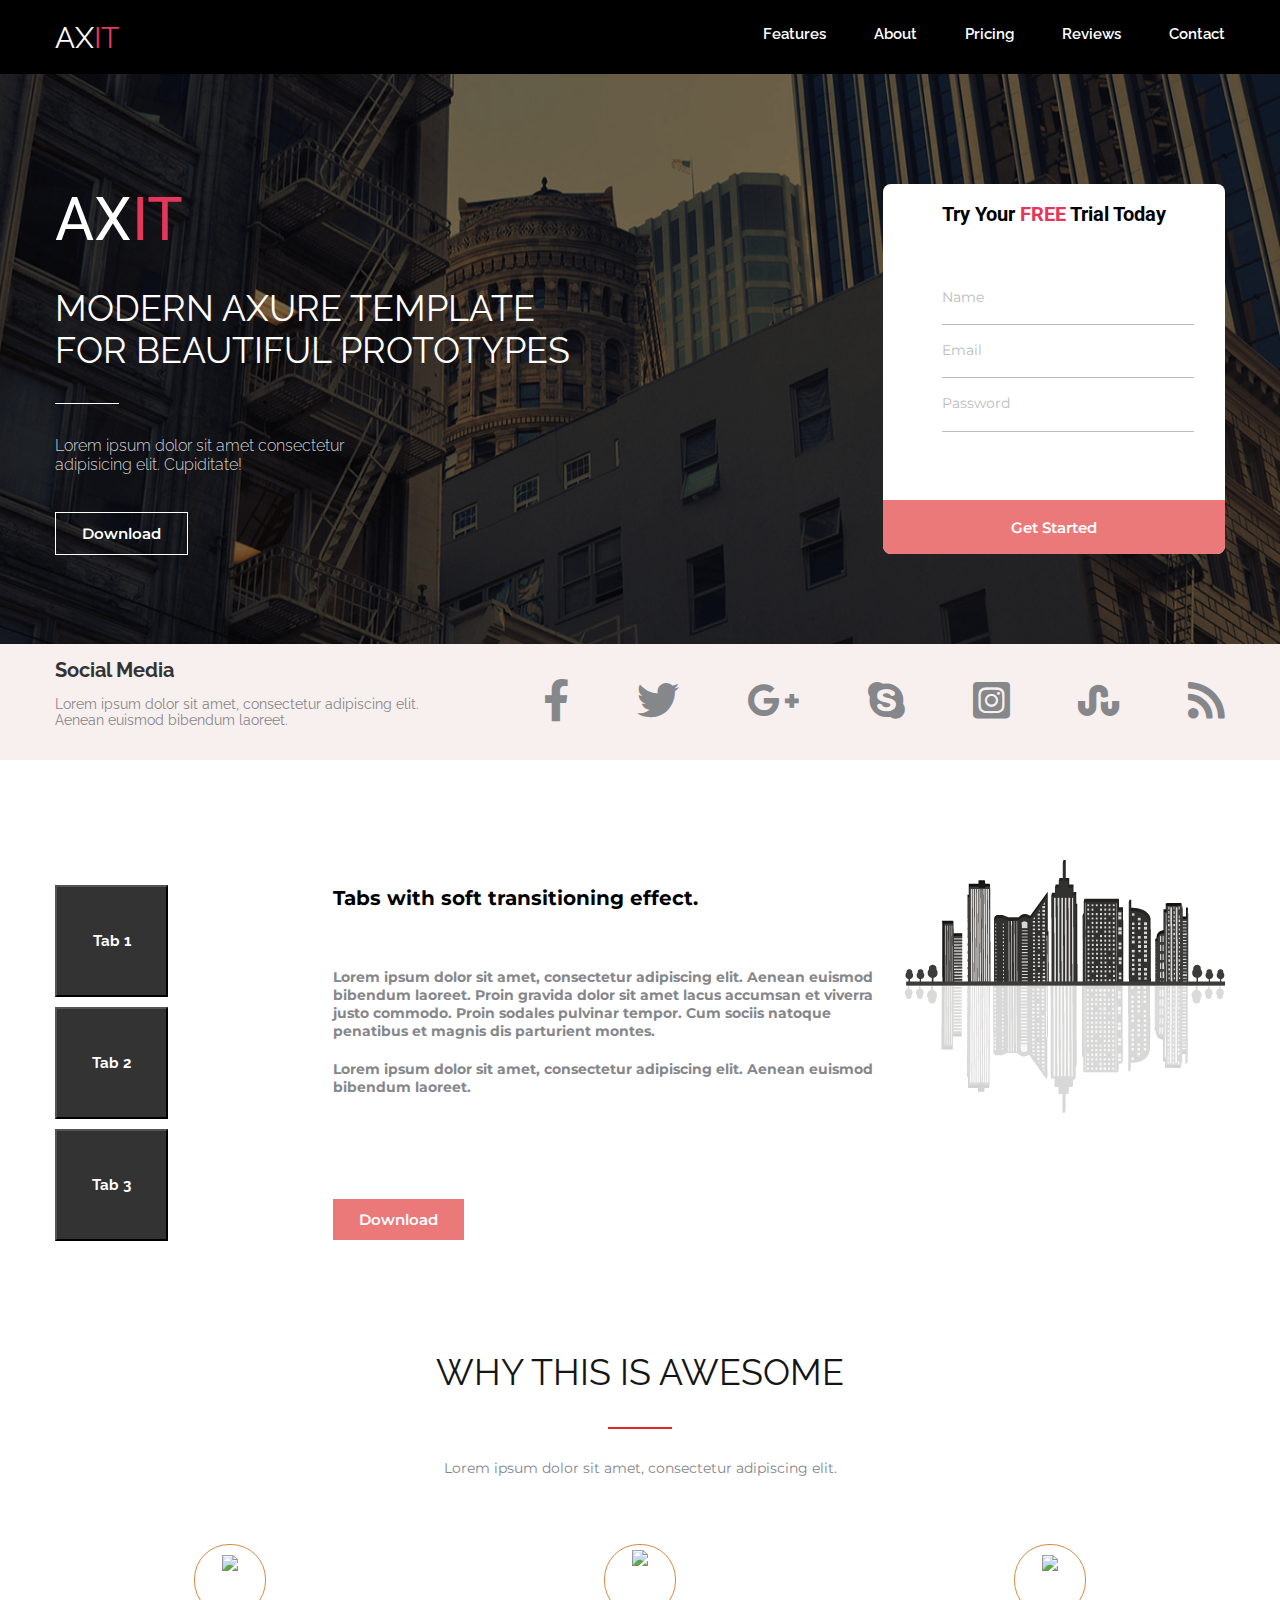
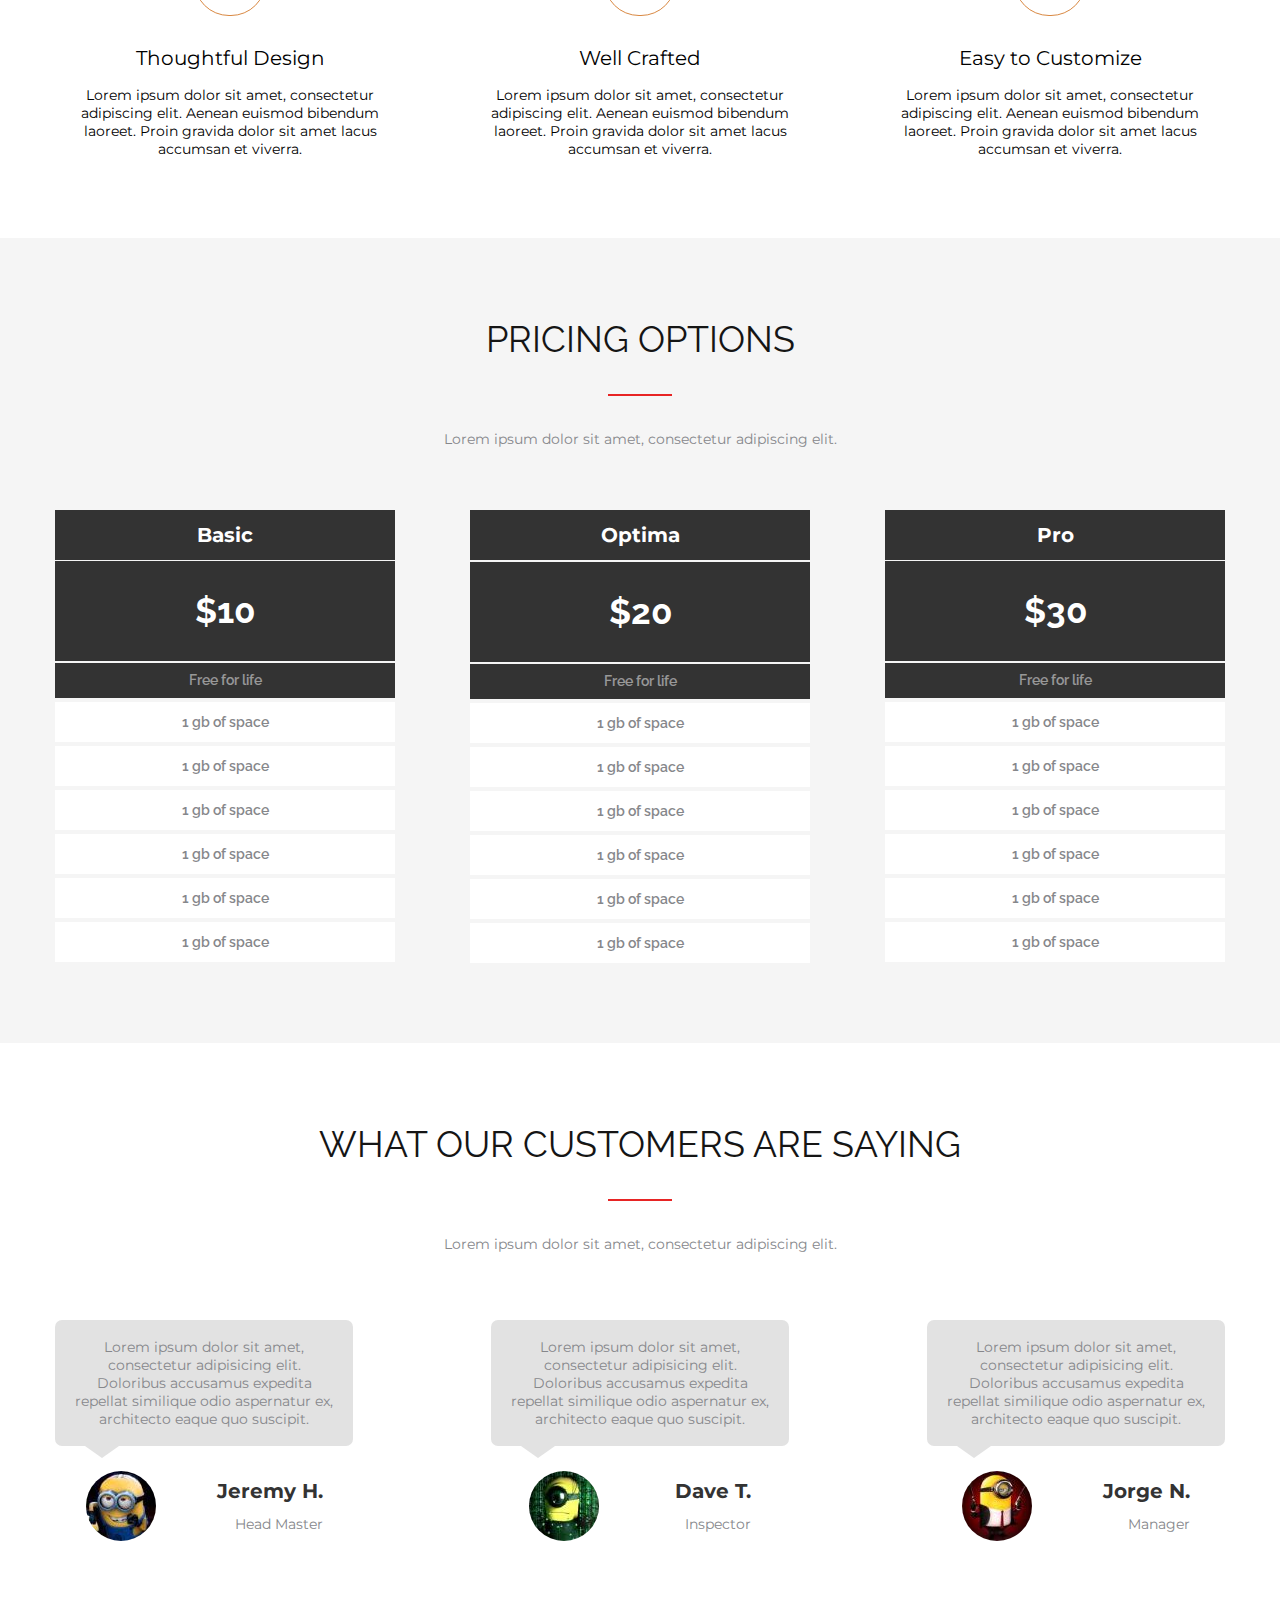
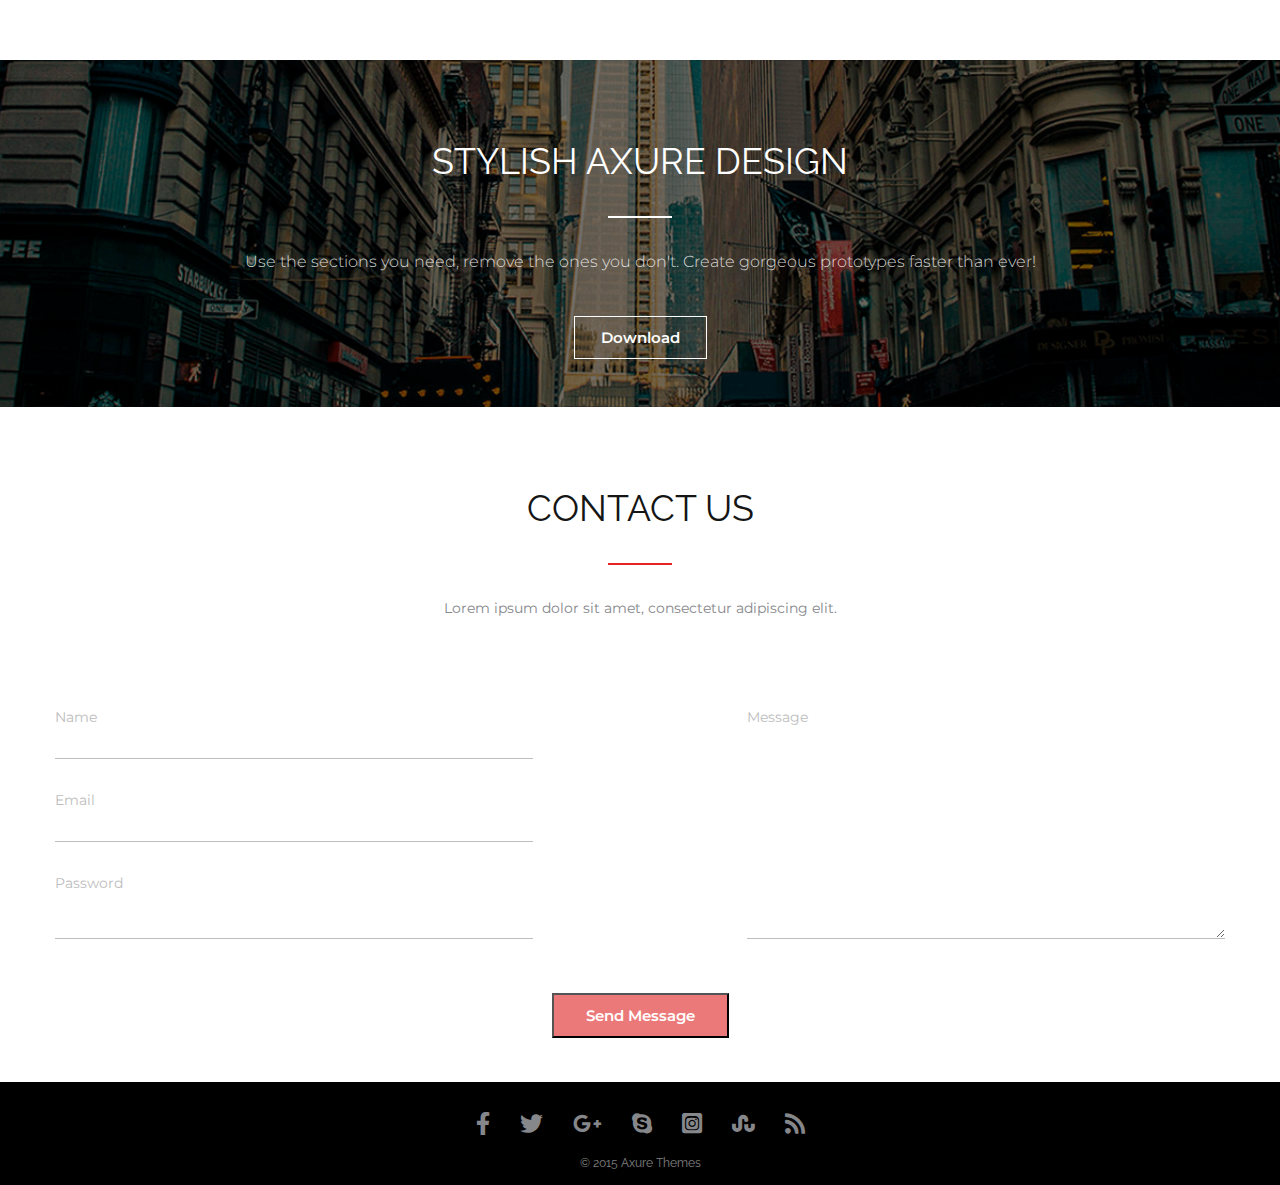
==== commit aca238a1: "HomeWork 8" ====
--- a/index.html
+++ b/index.html
@@ -189,6 +189,84 @@
         </div>
 
     </section>
+
+    <section class="tabs_transitioning">
+
+        <div class="container containertabs">
+
+            <div class="tabButtom">
+
+                <button class="tabButtom-text">
+
+                    Tab 1
+
+                </button>
+
+                <button class="tabButtom-text">
+
+                    Tab 2
+
+                </button>
+
+                <button class="tabButtom-text">
+
+                    Tab 3
+
+                </button>
+
+            </div>
+
+            <div class="contentTabs">
+
+                <div class="contentTabs-topic">
+
+                    <div class="topic-text">
+
+                        <h2 class="topic-title_text">
+                            
+                            Tabs with soft transitioning effect.
+
+                        </h2>
+
+                        <h4 class="topic-subtitle-text">
+
+                            Lorem ipsum dolor sit amet, consectetur adipiscing elit. 
+                            Aenean euismod bibendum laoreet. Proin gravida dolor sit 
+                            amet lacus accumsan et viverra justo commodo. Proin sodales 
+                            pulvinar tempor. Cum sociis natoque penatibus et magnis dis 
+                            parturient montes.
+
+                            <p class="indent">Lorem ipsum dolor sit amet, consectetur adipiscing elit. Aenean 
+                            euismod bibendum laoreet.</p>
+
+                        </h4>
+
+                    </div>
+
+                    <div class="topic-img">
+
+                       <img class="town" src="/img/image_right_u255@1X 1.jpg" alt="town"> 
+
+                    </div>
+
+                </div>
+
+                <div class="contentTabs-download">
+
+                    <a class="tabs__download" href="#">
+
+                        Download
+
+                    </a>
+
+                </div>
+
+
+            </div>
+        
+        </div>
+
+    </section>
     
     <section class="awesome"> 
 
@@ -413,8 +491,6 @@
 
             </p>
                         
-        
-
             <div class="customers-row-section">
 
                 <div class="customers-section-item">
@@ -435,16 +511,24 @@
                                             
                     <div class="customers-section-info">
 
-                            
-                        <img class="image" src="/img/minions/3.jpg" alt="minions1">
-                            
+                        <div class="img">  
+                            
+                            <img class="image" src="/img/minions/3.jpg" alt="minions1">
+                        
+                        </div>     
+                        
                         <div class="customtrs-information"> 
+                            
                             <p class="customers-info__name">
+
                                 Jeremy H.
+
                             </p>
 
                             <p class="customers-info__specialty">
-                                Manager
+                                
+                                Head Master
+
                             </p>
 
                         </div>
@@ -471,20 +555,23 @@
                                             
                     <div class="customers-section-info">
 
-                            
-                        <img class="image" src="/img/minions/7.jpg" alt="minions2">
-                            
+                         <div class="img"> 
+                        
+                            <img class="image" src="/img/minions/7.jpg" alt="minions2">
+                        
+                        </div>     
                         
                         <div class="customtrs-information"> 
+                            
                             <p class="customers-info__name">
         
-                                Jeremy H.
+                                Dave T.
                                 
                             </p>
         
                             <p class="customers-info__specialty">
         
-                                Manager
+                                Inspector
                                 
                             </p>
         
@@ -512,14 +599,17 @@
                                             
                     <div class="customers-section-info">
 
-                            
-                        <img class="image" src="/img/minions/13.jpg" alt="minions3">
-                            
+                         <div class="img">  
+                        
+                            <img class="image" src="/img/minions/13.jpg" alt="minions3">
+                        
+                        </div>    
                         
                         <div class="customtrs-information"> 
+                            
                             <p class="customers-info__name">
         
-                                    Jeremy H.
+                                    Jorge N.
                                 
                             </p>
         
@@ -602,7 +692,7 @@
 
                     <div class="container-data-filling">
 
-                        <div>
+                        <div class="container-filling-text">
 
                             <label for="text" class="container-filling__name">Name</label>
 
@@ -610,7 +700,7 @@
 
                         </div>
 
-                        <div>
+                        <div class="container-filling-email">
 
                             <label for="email" class="container-filling__email">Email</label>
 
@@ -618,7 +708,7 @@
 
                         </div>
 
-                        <div>
+                        <div class="container-filling-password">
 
                             <label for="password" class="container-filling__password">Password</label>
 
--- a/css/style.css
+++ b/css/style.css
@@ -7,6 +7,8 @@
 @import url('/css/axit.css');
 @import Url('/css/socialmedia.css');
 @import url('/css/modern.css');
+@import url('/css/tabs.css');
+
 
 
 
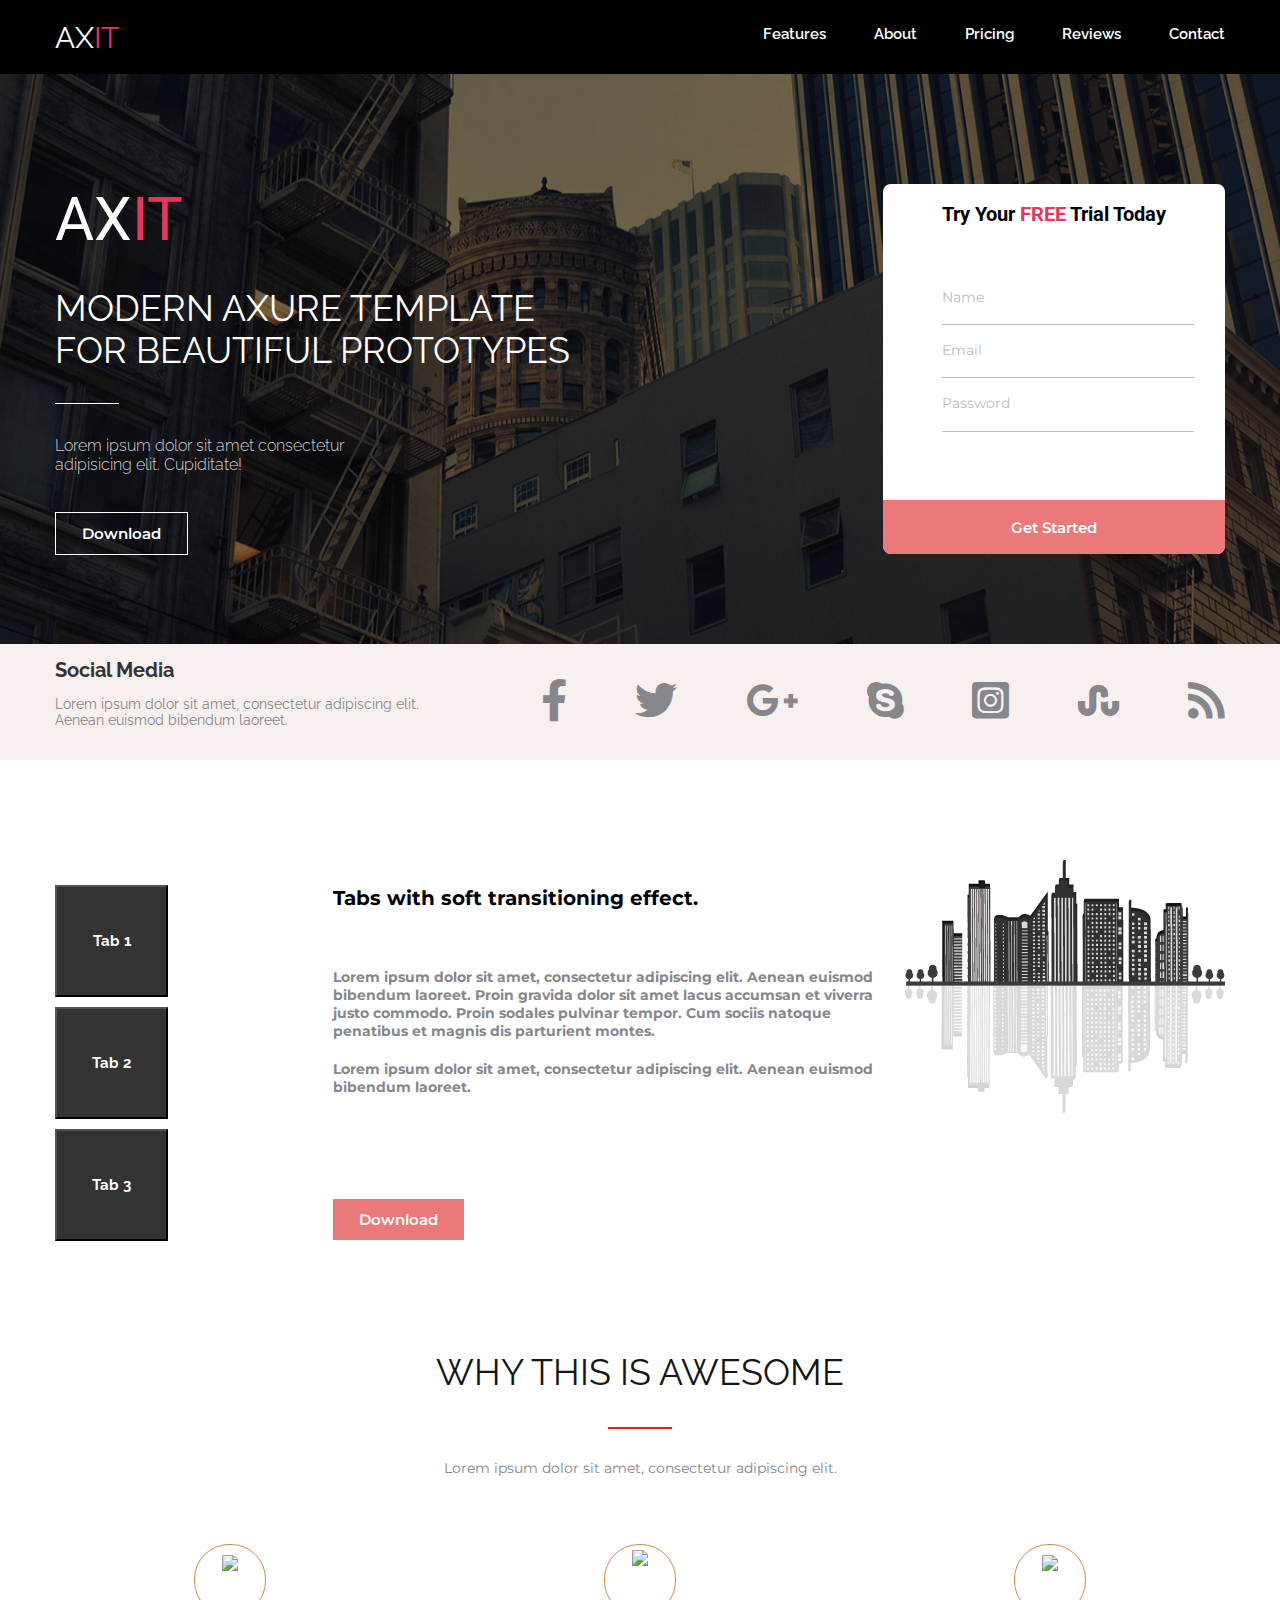
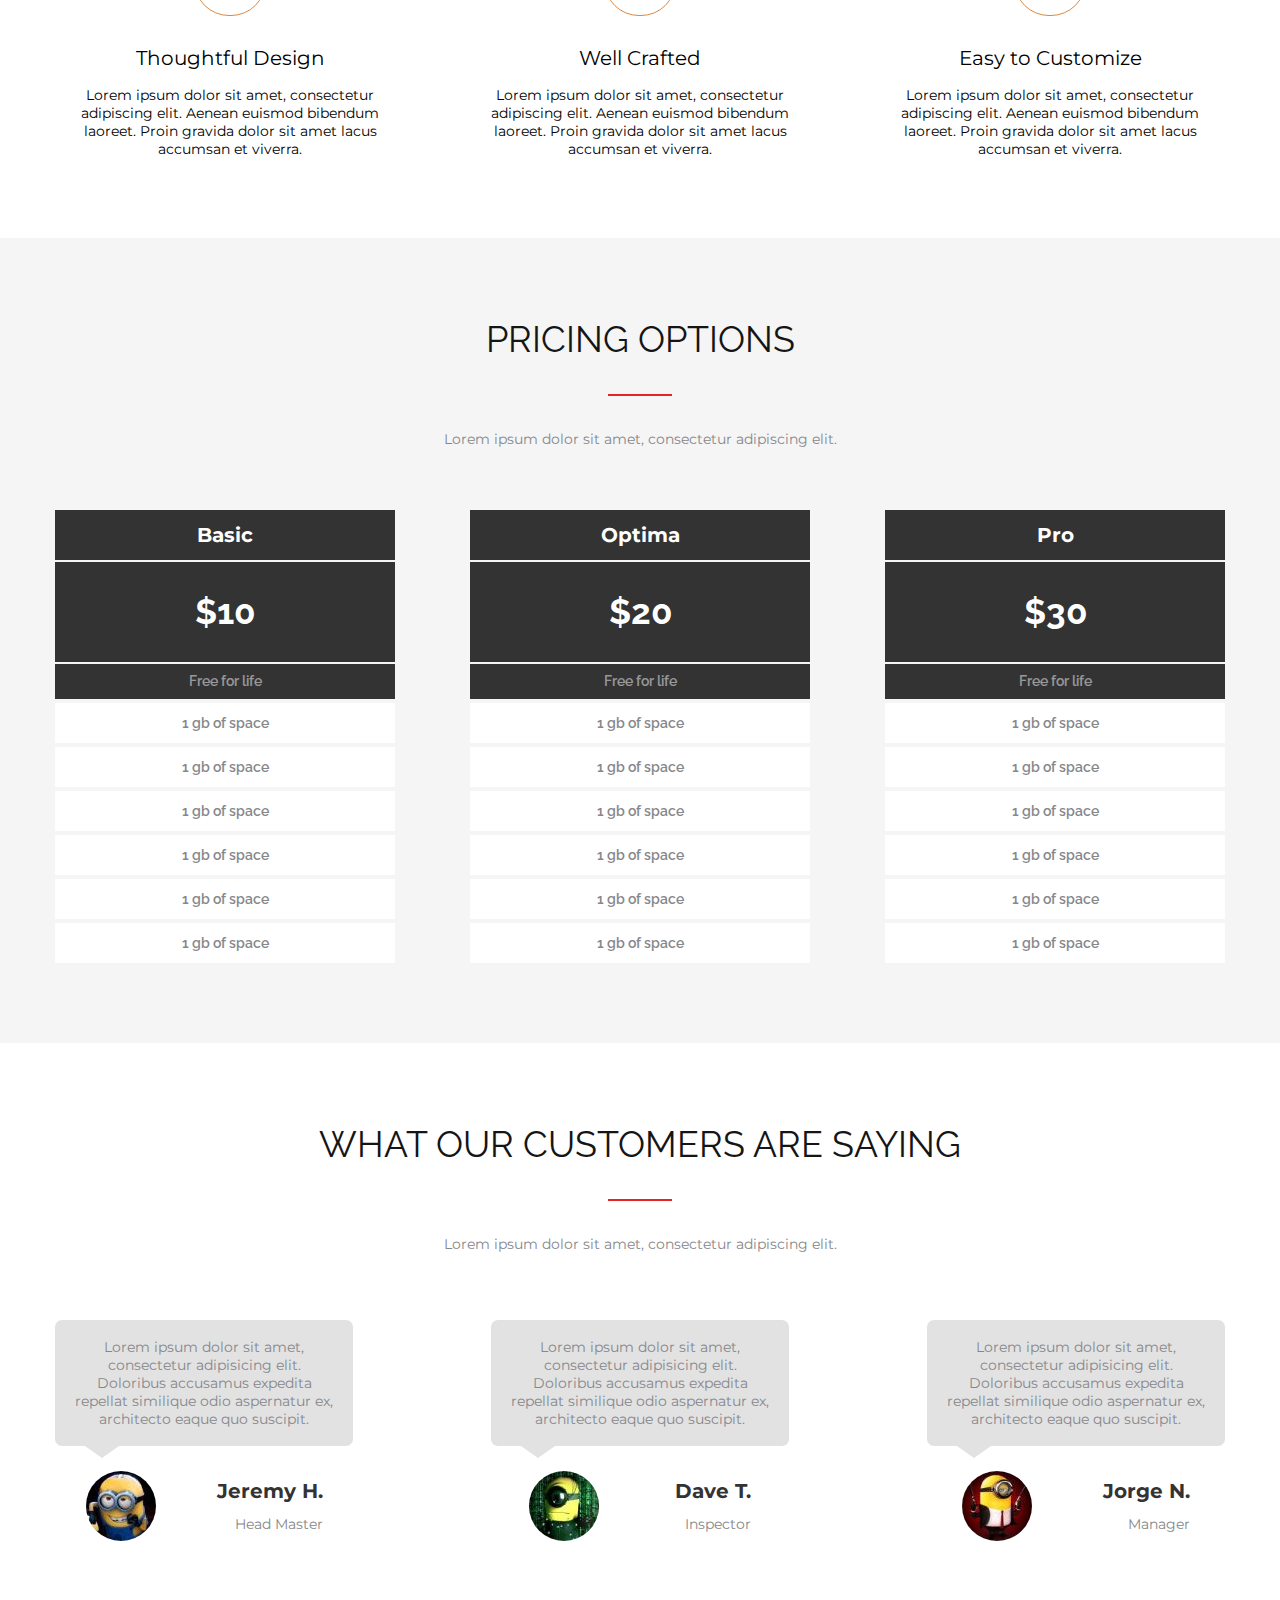
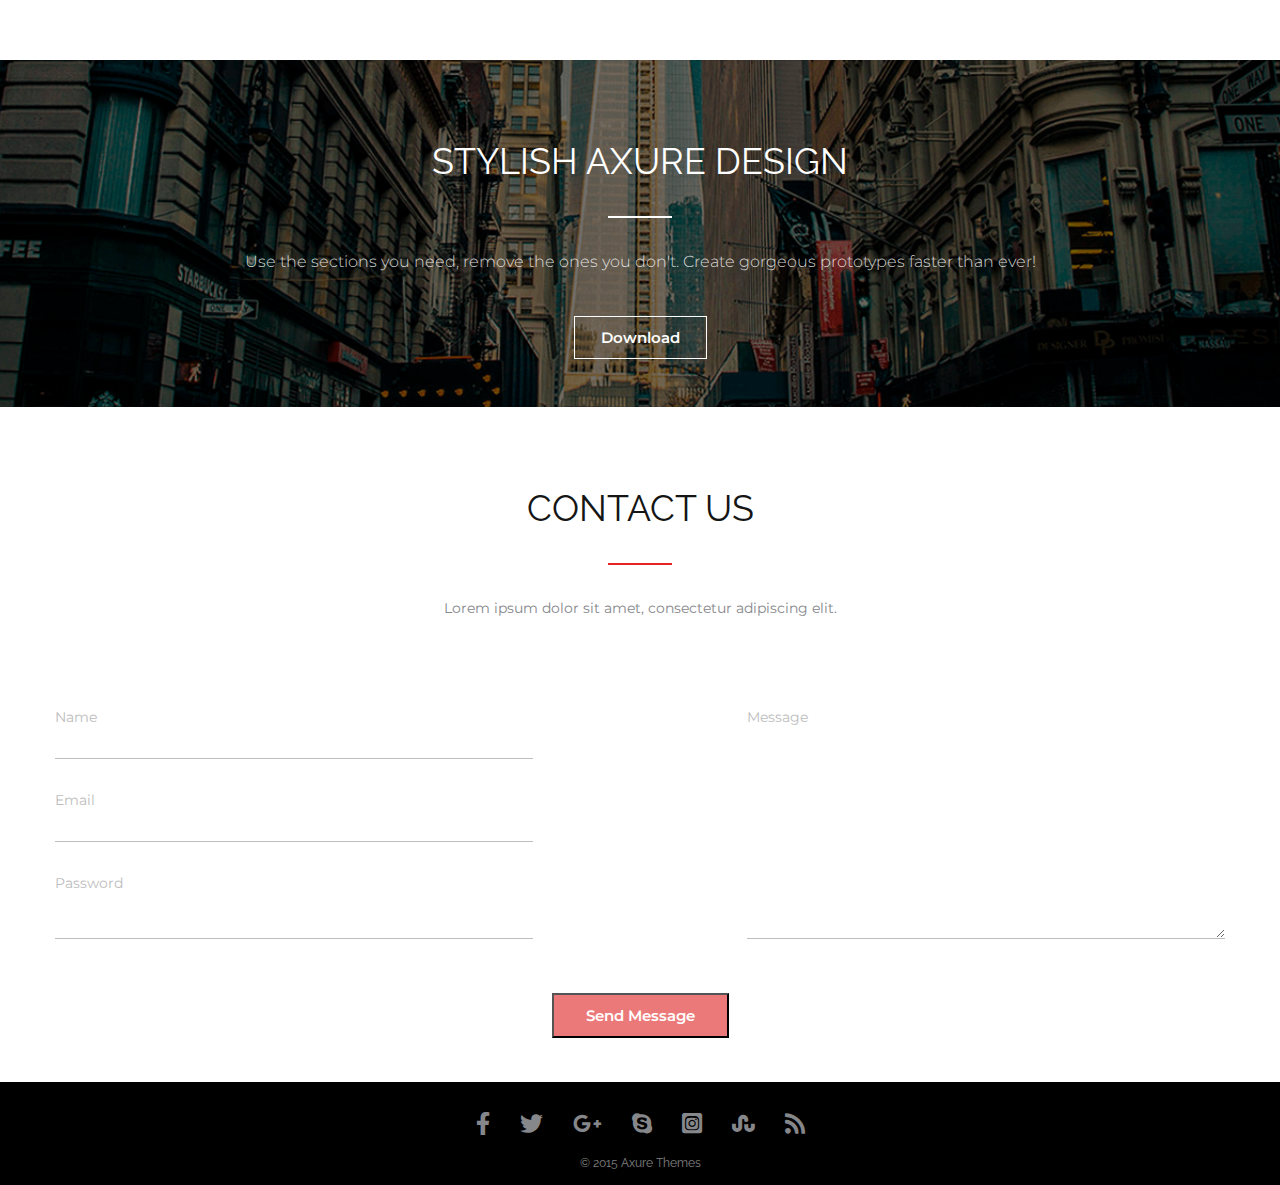
==== commit 68d83516: "HomeWork 7" ====
--- a/index.html
+++ b/index.html
@@ -2,7 +2,8 @@
 <html lang="en">
 <head>
     <meta charset="UTF-8">
-    <meta name="viewport" content="width=device-width, initial-scale=1.0">
+    <meta name="viewport" content="width=device-width, user-scalable=no, 
+    initial-scale=1.0, maximum-scale=1.0, minimum-scale=1.0">
     <link rel="stylesheet" href="css/style.css">
     <link rel="preconnect" href="https://fonts.gstatic.com">
     <link href="https://fonts.googleapis.com/css2?family=Montserrat:wght@400;
@@ -175,7 +176,7 @@
                 <ul class="socialmedia-img-row">
 
                     <li class="socialmedia__icons"><a href="#" class="link"><i class="fab fa-facebook-f"></i></a></li>
-                    <li class="socialmedia__icons"><a href="#" class="link"><i class="fab fa-twitter"></i></li>
+                    <li class="socialmedia__icons"><a href="#" class="link"><i class="fab fa-twitter"></i></a></li>
                     <li class="socialmedia__icons"><a href="#" class="link"><i class="fab fa-google-plus-g"></i></a></li>
                     <li class="socialmedia__icons"><a href="#" class="link"><i class="fab fa-skype"></i></a></li>
                     <li class="socialmedia__icons"><a href="#" class="link"><i class="fab fa-instagram-square"></i></a></li>
--- a/css/style.css
+++ b/css/style.css
@@ -11,7 +11,9 @@
 
 
 
-
+.body {
+    max-width: 1170px;
+}
 
 
 *{
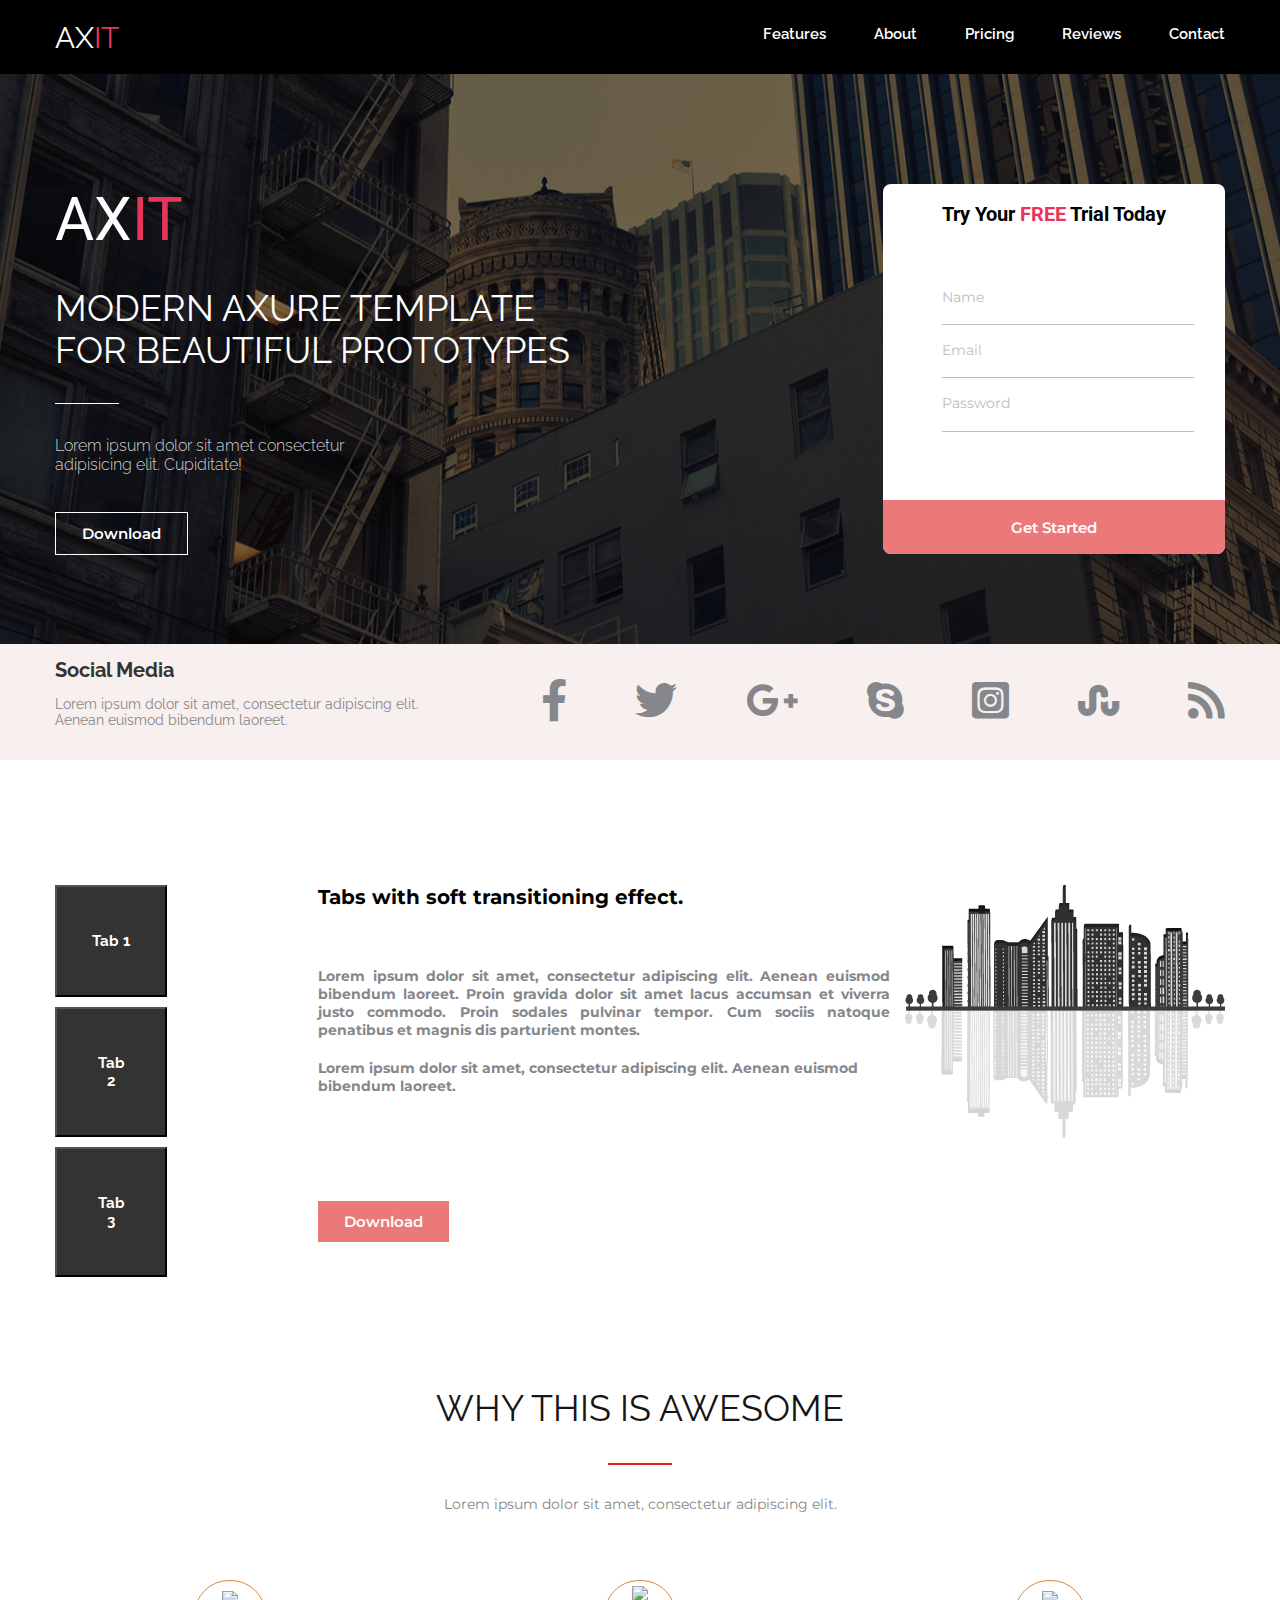
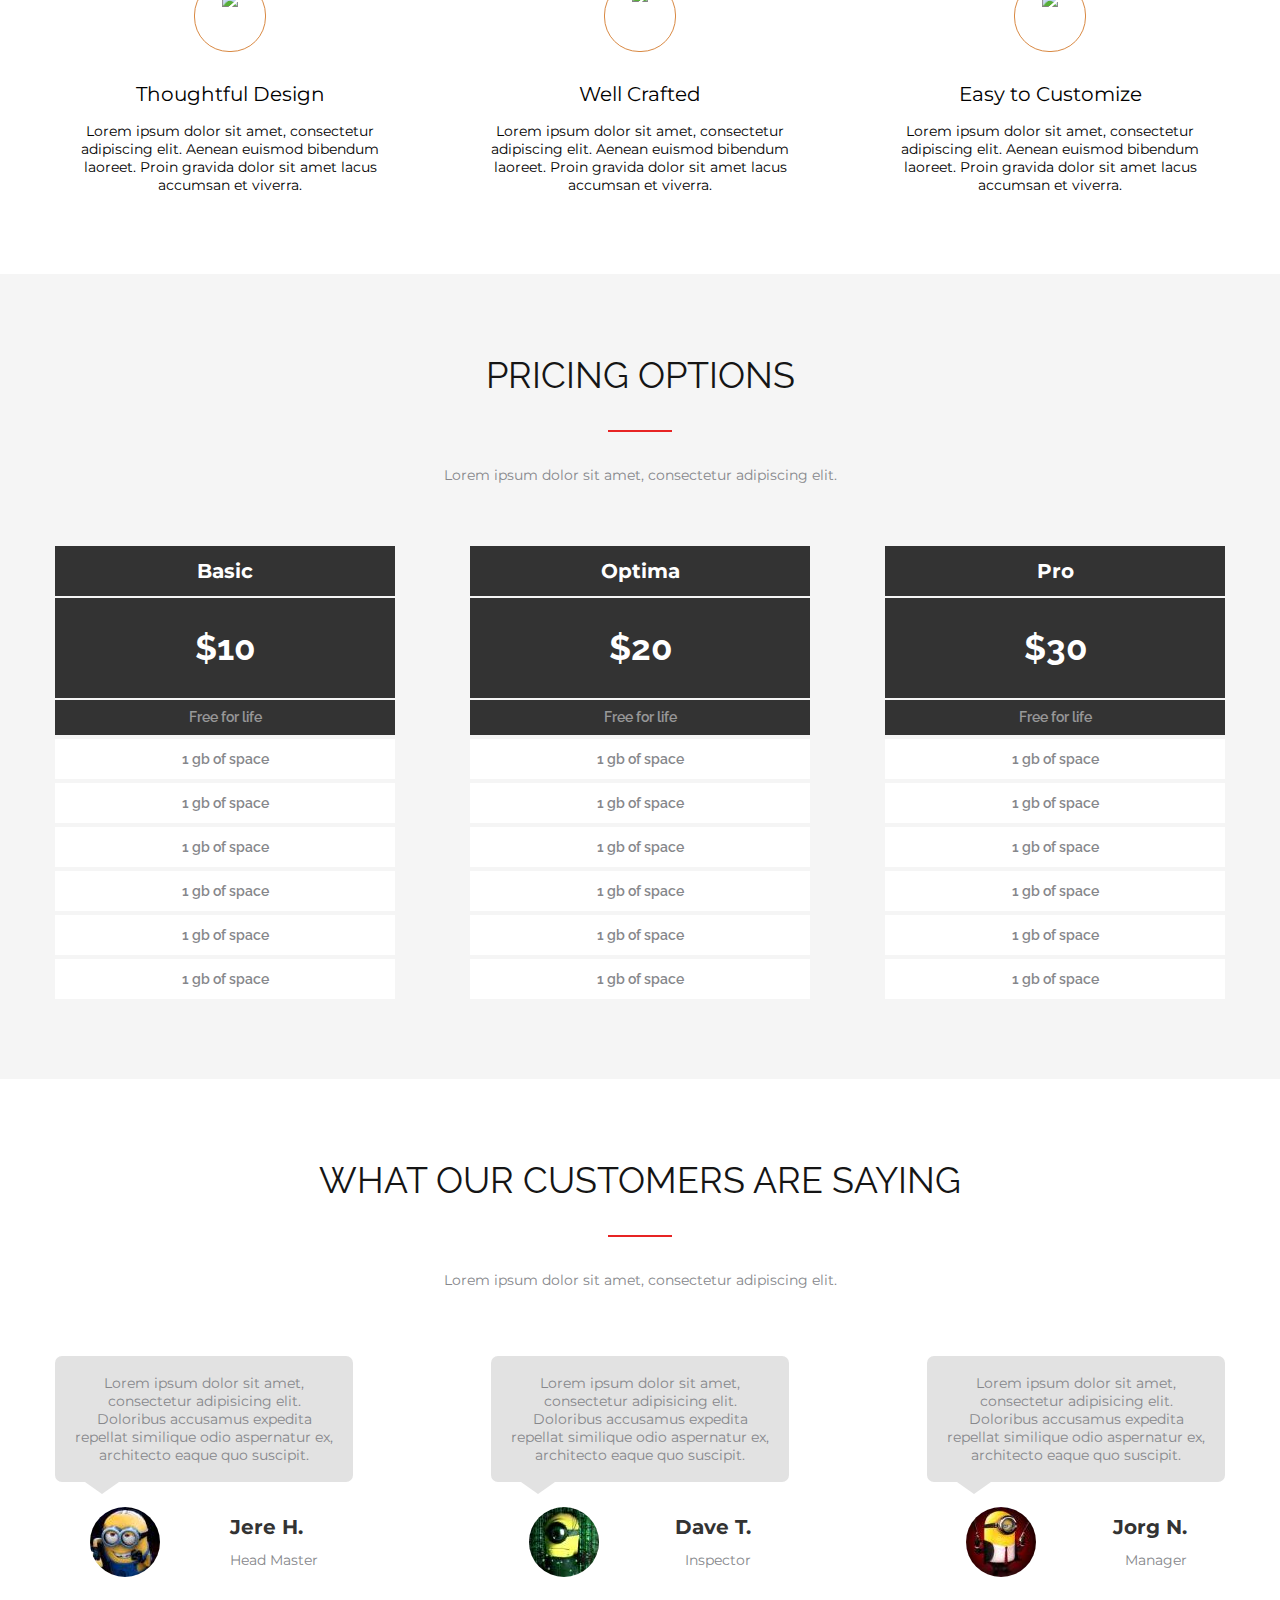
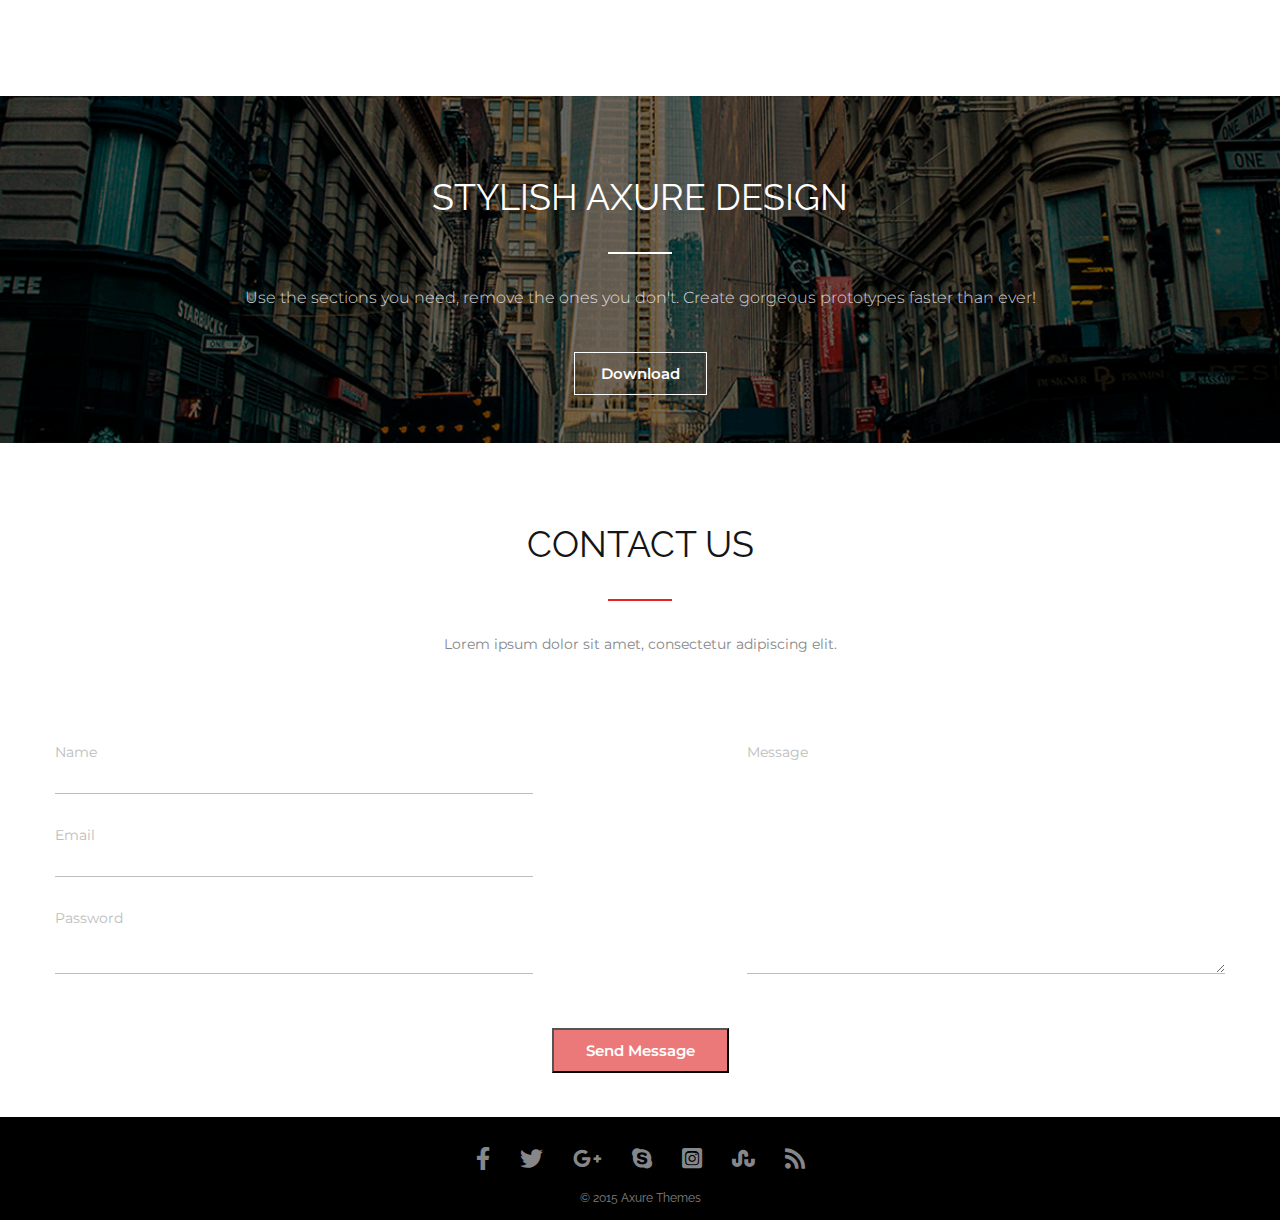
==== commit ce210417: "Home work 1 аштшыр" ====
--- a/index.html
+++ b/index.html
@@ -195,75 +195,80 @@
 
         <div class="container containertabs">
 
-            <div class="tabButtom">
-
-                <button class="tabButtom-text">
-
-                    Tab 1
-
-                </button>
-
-                <button class="tabButtom-text">
-
-                    Tab 2
-
-                </button>
-
-                <button class="tabButtom-text">
-
-                    Tab 3
-
-                </button>
-
-            </div>
-
-            <div class="contentTabs">
+            <div class="containertabs-row">
+            
+                <div class="tabButtom">
+
+                    <button class="tabButtom-text">
+
+                        Tab 1
+
+                    </button>
+
+                    <button class="tabButtom-text">
+
+                        Tab 2
+
+                    </button>
+
+                    <button class="tabButtom-text">
+
+                        Tab 3
+
+                    </button>
+
+                </div>
 
                 <div class="contentTabs-topic">
 
-                    <div class="topic-text">
-
-                        <h2 class="topic-title_text">
-                            
-                            Tabs with soft transitioning effect.
-
-                        </h2>
-
-                        <h4 class="topic-subtitle-text">
-
-                            Lorem ipsum dolor sit amet, consectetur adipiscing elit. 
-                            Aenean euismod bibendum laoreet. Proin gravida dolor sit 
-                            amet lacus accumsan et viverra justo commodo. Proin sodales 
-                            pulvinar tempor. Cum sociis natoque penatibus et magnis dis 
-                            parturient montes.
-
-                            <p class="indent">Lorem ipsum dolor sit amet, consectetur adipiscing elit. Aenean 
-                            euismod bibendum laoreet.</p>
-
-                        </h4>
-
-                    </div>
-
-                    <div class="topic-img">
-
-                       <img class="town" src="/img/image_right_u255@1X 1.jpg" alt="town"> 
-
-                    </div>
-
-                </div>
-
-                <div class="contentTabs-download">
-
-                    <a class="tabs__download" href="#">
-
-                        Download
-
-                    </a>
-
-                </div>
-
-
-            </div>
+                    <div class="contentTabs-topic-row">
+
+                        <div class="topic-text">
+
+                            <h2 class="topic-title_text">
+                                
+                                Tabs with soft transitioning effect.
+
+                            </h2>
+
+                            <h4 class="topic-subtitle-text">
+                                
+                                    <p align="justify">Lorem ipsum dolor sit amet, consectetur adipiscing elit. 
+                                    Aenean euismod bibendum laoreet. Proin gravida dolor sit 
+                                    amet lacus accumsan et viverra justo commodo. Proin sodales 
+                                    pulvinar tempor. Cum sociis natoque penatibus et magnis dis 
+                                    parturient montes.</p>
+
+                                <p class="indent">Lorem ipsum dolor sit amet, consectetur adipiscing elit. Aenean 
+                                euismod bibendum laoreet.</p>
+
+                            </h4>
+
+                        </div>
+
+                        <div class="topic-img">
+
+                            <img class="town" src="/img/image_right_u255@1X 1.jpg" alt="town"> 
+
+                        </div>  
+                    
+                    </div>
+
+                    <div class="contentTabs-download">
+
+                        <a class="tabs__download" href="#">
+        
+                            Download
+        
+                        </a>
+        
+                    </div>
+
+                </div>               
+
+            </div>
+
+            
         
         </div>
 
@@ -522,7 +527,7 @@
                             
                             <p class="customers-info__name">
 
-                                Jeremy H.
+                                Jere H.
 
                             </p>
 
@@ -610,7 +615,7 @@
                             
                             <p class="customers-info__name">
         
-                                    Jorge N.
+                                    Jorg N.
                                 
                             </p>
         
--- a/css/style.css
+++ b/css/style.css
@@ -27,4 +27,75 @@
     max-width: 1170px;
     padding: 0px 15px;
     margin: auto;
+}
+
+        /* ---АДАПТИВ--- */
+
+@media (max-width: 1200px) { 
+      
+    .awesome-row, .pricing-row, .container-data {
+        justify-content: space-around;
+    }
+
+    .contentTabs-topic-row {
+        flex-wrap: wrap;
+        justify-content: space-around;    
+    }
+
+    .tabButtom {
+        display: flex;
+        justify-content: flex-start;
+        flex-direction: column;
+        margin-top: 125px;
+    }
+}
+
+@media (max-width: 1063px) {
+    
+    .contentTabs-download {
+        margin-left: auto;
+        margin-right: auto;
+        text-align: center;
+    }
+}
+
+@media (max-width: 992px) {
+    
+    .container-form {
+        flex-wrap: wrap;
+        justify-content: space-around;
+    }
+
+    .container-right {
+        margin-bottom: 60px;
+    }
+
+    .container-copy {
+        flex-wrap: wrap;
+        justify-content: space-around;
+    }
+
+    .socialmedia__text, .socialmedia__title  {
+        max-width: 500px;
+        text-align: center;
+    }
+}
+
+@media (max-width: 768px) {
+
+    .customers-row-section {
+        flex-wrap: wrap;
+        justify-content: space-around;
+    }
+
+    .header-nav-row {
+        display: flex;
+        flex-wrap: wrap;
+        justify-content: space-around;
+        align-items: center;
+    }
+   
+    .header-row__elements {
+        margin-bottom: 5px;
+    }
 }